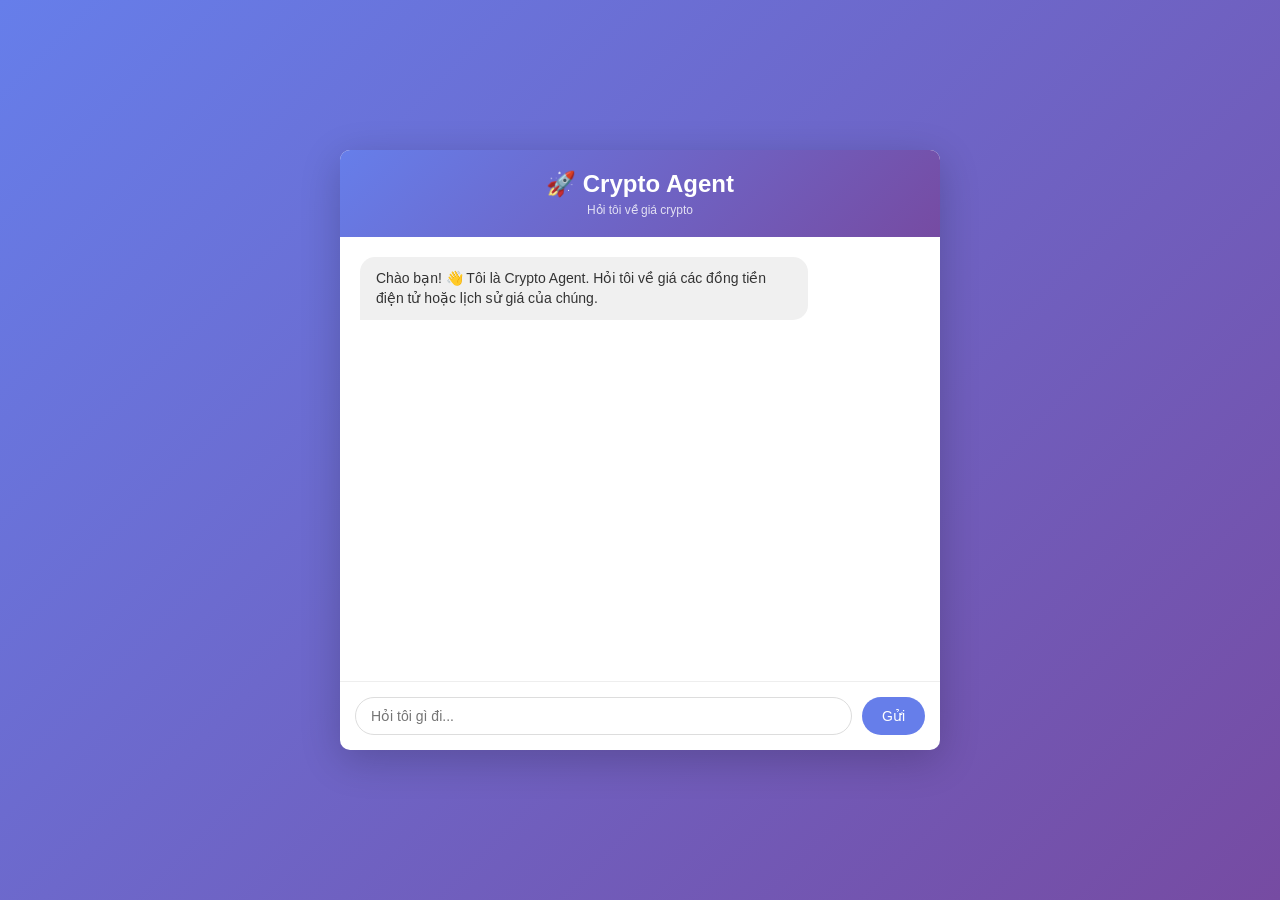
==== templates/index.html @ 6b4c2c35 "UPDATE unable to read history error" ====
<!DOCTYPE html>
<html lang="vi">
<head>
    <meta charset="UTF-8">
    <meta name="viewport" content="width=device-width, initial-scale=1.0">
    <title>Crypto Agent</title>
    <style>
        * {
            margin: 0;
            padding: 0;
            box-sizing: border-box;
        }
        
        body {
            font-family: -apple-system, BlinkMacSystemFont, 'Segoe UI', Roboto, sans-serif;
            background: linear-gradient(135deg, #667eea 0%, #764ba2 100%);
            min-height: 100vh;
            display: flex;
            justify-content: center;
            align-items: center;
            padding: 20px;
        }
        
        .container {
            background: white;
            border-radius: 10px;
            box-shadow: 0 10px 40px rgba(0,0,0,0.2);
            width: 100%;
            max-width: 600px;
            display: flex;
            flex-direction: column;
            height: 70vh;
            max-height: 600px;
        }
        
        .header {
            background: linear-gradient(135deg, #667eea 0%, #764ba2 100%);
            color: white;
            padding: 20px;
            border-radius: 10px 10px 0 0;
            text-align: center;
        }
        
        .header h1 {
            font-size: 24px;
            margin-bottom: 5px;
        }
        
        .header p {
            font-size: 12px;
            opacity: 0.8;
        }
        
        .chat-area {
            flex: 1;
            overflow-y: auto;
            padding: 20px;
            display: flex;
            flex-direction: column;
            gap: 15px;
        }
        
        .message {
            display: flex;
            gap: 10px;
            animation: slideIn 0.3s ease;
        }
        
        @keyframes slideIn {
            from {
                opacity: 0;
                transform: translateY(10px);
            }
            to {
                opacity: 1;
                transform: translateY(0);
            }
        }
        
        .message.user {
            justify-content: flex-end;
        }
        
        .message-content {
            max-width: 80%;
            padding: 12px 16px;
            border-radius: 10px;
            word-wrap: break-word;
            white-space: pre-wrap;
            font-size: 14px;
            line-height: 1.4;
        }
        
        .user .message-content {
            background: #667eea;
            color: white;
            border-radius: 15px 15px 0 15px;
        }
        
        .agent .message-content {
            background: #f0f0f0;
            color: #333;
            border-radius: 15px 15px 15px 0;
        }
        
        .agent .message-content {
            text-align: left;
        }
        
        .input-area {
            border-top: 1px solid #eee;
            padding: 15px;
            display: flex;
            gap: 10px;
        }
        
        input[type="text"] {
            flex: 1;
            border: 1px solid #ddd;
            border-radius: 20px;
            padding: 10px 15px;
            font-size: 14px;
            outline: none;
            transition: border-color 0.3s;
        }
        
        input[type="text"]:focus {
            border-color: #667eea;
        }
        
        button {
            background: #667eea;
            color: white;
            border: none;
            border-radius: 20px;
            padding: 10px 20px;
            font-size: 14px;
            cursor: pointer;
            transition: background 0.3s;
        }
        
        button:hover {
            background: #764ba2;
        }
        
        button:disabled {
            background: #ccc;
            cursor: not-allowed;
        }
        
        .loading {
            display: flex;
            gap: 5px;
            align-items: center;
            font-size: 12px;
            color: #999;
        }
        
        .loading span {
            animation: pulse 1.5s infinite;
        }
        
        .loading span:nth-child(2) {
            animation-delay: 0.2s;
        }
        
        .loading span:nth-child(3) {
            animation-delay: 0.4s;
        }
        
        @keyframes pulse {
            0%, 100% { opacity: 0.4; }
            50% { opacity: 1; }
        }
    </style>
</head>
<body>
    <div class="container">
        <div class="header">
            <h1>🚀 Crypto Agent</h1>
            <p>Hỏi tôi về giá crypto</p>
        </div>
        
        <div class="chat-area" id="chatArea">
            <div class="message agent">
                <div class="message-content">Chào bạn! 👋 Tôi là Crypto Agent. Hỏi tôi về giá các đồng tiền điện tử hoặc lịch sử giá của chúng.</div>
            </div>
        </div>
        
        <div class="input-area">
            <input type="text" id="messageInput" placeholder="Hỏi tôi gì đi..." autocomplete="off">
            <button id="sendBtn" onclick="sendMessage()">Gửi</button>
        </div>
    </div>
    
    <script>
        const chatArea = document.getElementById('chatArea');
        const messageInput = document.getElementById('messageInput');
        const sendBtn = document.getElementById('sendBtn');
        
        messageInput.addEventListener('keypress', (e) => {
            if (e.key === 'Enter') sendMessage();
        });
        
        function addMessage(text, isUser) {
            const msgEl = document.createElement('div');
            msgEl.className = `message ${isUser ? 'user' : 'agent'}`;
            msgEl.innerHTML = `<div class="message-content">${escapeHtml(text)}</div>`;
            chatArea.appendChild(msgEl);
            chatArea.scrollTop = chatArea.scrollHeight;
        }
        
        function escapeHtml(text) {
            const map = {
                '&': '&amp;',
                '<': '&lt;',
                '>': '&gt;',
                '"': '&quot;',
                "'": '&#039;'
            };
            return text.replace(/[&<>"']/g, m => map[m]);
        }
        
        async function sendMessage() {
            const message = messageInput.value.trim();
            if (!message) return;
            
            addMessage(message, true);
            messageInput.value = '';
            sendBtn.disabled = true;
            
            addMessage('⏳ Đang suy nghĩ...', false);
            
            try {
                const response = await fetch('/api/chat', {
                    method: 'POST',
                    headers: { 'Content-Type': 'application/json' },
                    body: JSON.stringify({ message })
                });
                
                chatArea.removeChild(chatArea.lastChild);
                
                if (response.ok) {
                    const data = await response.json();
                    addMessage(data.reply, false);
                } else {
                    const data = await response.json();
                    addMessage(`Lỗi: ${data.error || 'Không rõ'}`, false);
                }
            } catch (err) {
                chatArea.removeChild(chatArea.lastChild);
                addMessage(`Lỗi kết nối: ${err.message}`, false);
            } finally {
                sendBtn.disabled = false;
                messageInput.focus();
            }
        }
    </script>
</body>
</html>
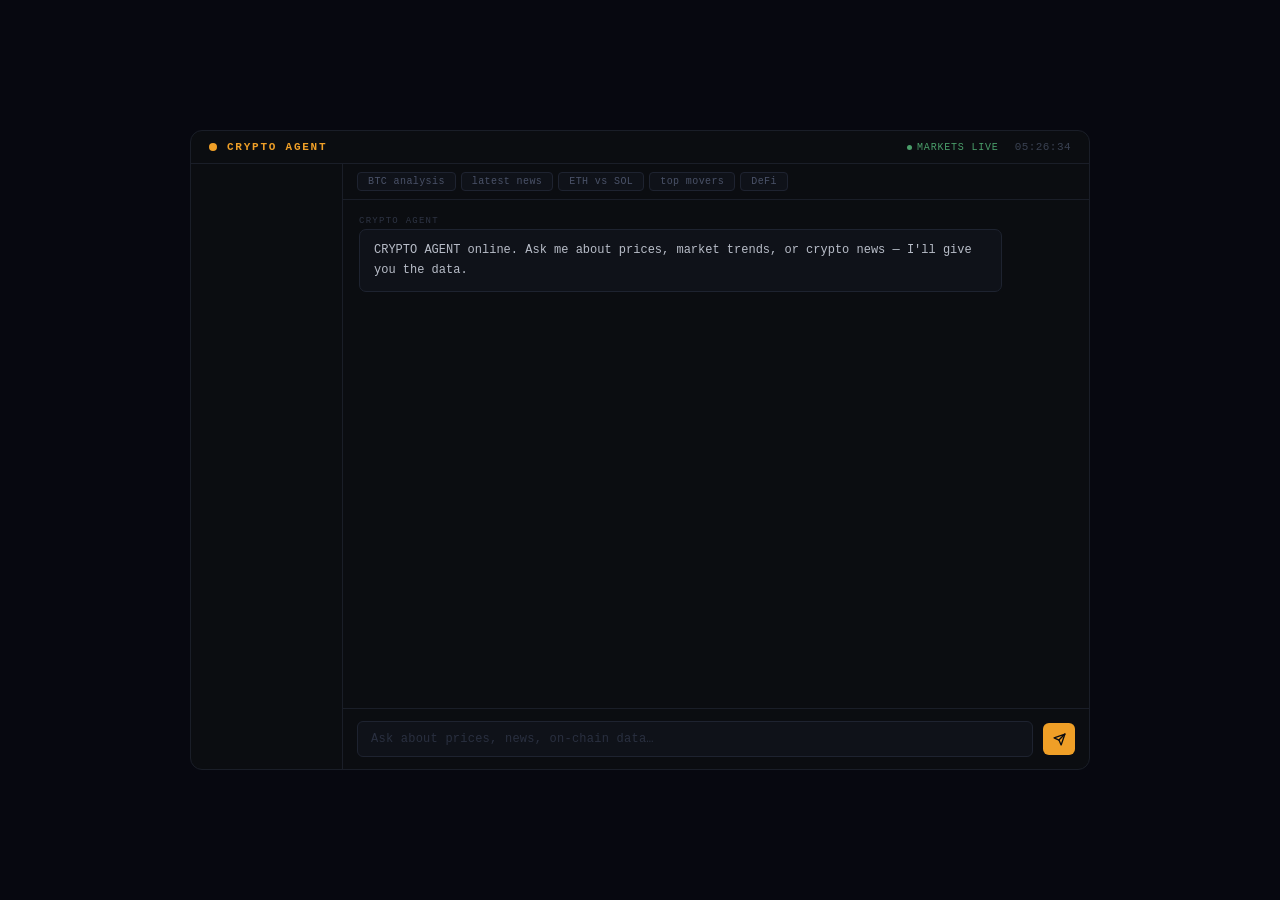
==== commit 45a34c4b: "UPDATE: Internet search and front-end created" ====
--- a/templates/index.html
+++ b/templates/index.html
@@ -1,260 +1,385 @@
 <!DOCTYPE html>
-<html lang="vi">
+<html lang="en">
 <head>
-    <meta charset="UTF-8">
-    <meta name="viewport" content="width=device-width, initial-scale=1.0">
-    <title>Crypto Agent</title>
-    <style>
-        * {
-            margin: 0;
-            padding: 0;
-            box-sizing: border-box;
-        }
-        
-        body {
-            font-family: -apple-system, BlinkMacSystemFont, 'Segoe UI', Roboto, sans-serif;
-            background: linear-gradient(135deg, #667eea 0%, #764ba2 100%);
-            min-height: 100vh;
-            display: flex;
-            justify-content: center;
-            align-items: center;
-            padding: 20px;
-        }
-        
-        .container {
-            background: white;
-            border-radius: 10px;
-            box-shadow: 0 10px 40px rgba(0,0,0,0.2);
-            width: 100%;
-            max-width: 600px;
-            display: flex;
-            flex-direction: column;
-            height: 70vh;
-            max-height: 600px;
-        }
-        
-        .header {
-            background: linear-gradient(135deg, #667eea 0%, #764ba2 100%);
-            color: white;
-            padding: 20px;
-            border-radius: 10px 10px 0 0;
-            text-align: center;
-        }
-        
-        .header h1 {
-            font-size: 24px;
-            margin-bottom: 5px;
-        }
-        
-        .header p {
-            font-size: 12px;
-            opacity: 0.8;
-        }
-        
-        .chat-area {
-            flex: 1;
-            overflow-y: auto;
-            padding: 20px;
-            display: flex;
-            flex-direction: column;
-            gap: 15px;
-        }
-        
-        .message {
-            display: flex;
-            gap: 10px;
-            animation: slideIn 0.3s ease;
-        }
-        
-        @keyframes slideIn {
-            from {
-                opacity: 0;
-                transform: translateY(10px);
-            }
-            to {
-                opacity: 1;
-                transform: translateY(0);
-            }
-        }
-        
-        .message.user {
-            justify-content: flex-end;
-        }
-        
-        .message-content {
-            max-width: 80%;
-            padding: 12px 16px;
-            border-radius: 10px;
-            word-wrap: break-word;
-            white-space: pre-wrap;
-            font-size: 14px;
-            line-height: 1.4;
-        }
-        
-        .user .message-content {
-            background: #667eea;
-            color: white;
-            border-radius: 15px 15px 0 15px;
-        }
-        
-        .agent .message-content {
-            background: #f0f0f0;
-            color: #333;
-            border-radius: 15px 15px 15px 0;
-        }
-        
-        .agent .message-content {
-            text-align: left;
-        }
-        
-        .input-area {
-            border-top: 1px solid #eee;
-            padding: 15px;
-            display: flex;
-            gap: 10px;
-        }
-        
-        input[type="text"] {
-            flex: 1;
-            border: 1px solid #ddd;
-            border-radius: 20px;
-            padding: 10px 15px;
-            font-size: 14px;
-            outline: none;
-            transition: border-color 0.3s;
-        }
-        
-        input[type="text"]:focus {
-            border-color: #667eea;
-        }
-        
-        button {
-            background: #667eea;
-            color: white;
-            border: none;
-            border-radius: 20px;
-            padding: 10px 20px;
-            font-size: 14px;
-            cursor: pointer;
-            transition: background 0.3s;
-        }
-        
-        button:hover {
-            background: #764ba2;
-        }
-        
-        button:disabled {
-            background: #ccc;
-            cursor: not-allowed;
-        }
-        
-        .loading {
-            display: flex;
-            gap: 5px;
-            align-items: center;
-            font-size: 12px;
-            color: #999;
-        }
-        
-        .loading span {
-            animation: pulse 1.5s infinite;
-        }
-        
-        .loading span:nth-child(2) {
-            animation-delay: 0.2s;
-        }
-        
-        .loading span:nth-child(3) {
-            animation-delay: 0.4s;
-        }
-        
-        @keyframes pulse {
-            0%, 100% { opacity: 0.4; }
-            50% { opacity: 1; }
-        }
-    </style>
+  <meta charset="UTF-8" />
+  <meta name="viewport" content="width=device-width, initial-scale=1.0" />
+  <title>Crypto Agent</title>
+  <style>
+    * { box-sizing: border-box; margin: 0; padding: 0; }
+
+    body {
+      background: #070810;
+      display: flex;
+      align-items: center;
+      justify-content: center;
+      min-height: 100vh;
+      font-family: 'Courier New', Courier, monospace;
+    }
+
+    .root {
+      background: #0b0d11;
+      border-radius: 12px;
+      overflow: hidden;
+      display: flex;
+      flex-direction: column;
+      width: 900px;
+      height: 640px;
+      border: 1px solid #1a1e28;
+    }
+
+    /* ── Header ── */
+    .hdr {
+      display: flex;
+      align-items: center;
+      justify-content: space-between;
+      padding: 10px 18px;
+      border-bottom: 1px solid #1a1e28;
+      flex-shrink: 0;
+    }
+    .hdr-left { display: flex; align-items: center; gap: 10px; }
+    .amber-dot { width: 8px; height: 8px; border-radius: 50%; background: #EF9F27; flex-shrink: 0; }
+    .brand { font-size: 11px; letter-spacing: .16em; color: #EF9F27; font-weight: 600; }
+    .hdr-right { display: flex; align-items: center; gap: 16px; }
+    .live-badge {
+      font-size: 10px; color: #4a9e6a; letter-spacing: .08em;
+      display: flex; align-items: center; gap: 5px;
+    }
+    .live-badge::before {
+      content: ''; width: 5px; height: 5px;
+      border-radius: 50%; background: #4a9e6a; display: block;
+      animation: pulse 2s infinite;
+    }
+    @keyframes pulse { 0%,100%{opacity:1} 50%{opacity:.4} }
+    .clock { font-size: 11px; color: #3a4252; letter-spacing: .04em; }
+
+    /* ── Body ── */
+    .body { display: flex; flex: 1; overflow: hidden; }
+
+    /* ── Sidebar ── */
+    .sidebar {
+      width: 152px;
+      flex-shrink: 0;
+      border-right: 1px solid #1a1e28;
+      overflow-y: auto;
+      padding: 4px 0;
+    }
+    .sidebar::-webkit-scrollbar { width: 3px; }
+    .sidebar::-webkit-scrollbar-thumb { background: #1a1e28; }
+
+    .tkr {
+      padding: 10px 14px;
+      border-left: 2px solid transparent;
+      cursor: default;
+      transition: background .12s;
+    }
+    .tkr:hover { background: #0f1219; }
+    .tkr-sym { font-size: 10px; letter-spacing: .1em; color: #4a5268; font-weight: 600; }
+    .tkr-price { font-size: 13px; font-weight: 600; margin-top: 3px; letter-spacing: .01em; }
+    .tkr-chg { font-size: 10px; margin-top: 2px; }
+    .up { color: #4a9e6a; }
+    .dn { color: #a04050; }
+
+    /* ── Chat column ── */
+    .chat-col { flex: 1; display: flex; flex-direction: column; overflow: hidden; min-width: 0; }
+
+    /* Quick commands */
+    .qbar {
+      display: flex; gap: 5px; padding: 8px 14px;
+      border-bottom: 1px solid #1a1e28;
+      flex-wrap: wrap; flex-shrink: 0;
+    }
+    .qbtn {
+      font-size: 10px; padding: 3px 10px; border-radius: 4px;
+      background: #0f1219; border: 1px solid #1e2330;
+      color: #4a5268; cursor: pointer; font-family: inherit;
+      letter-spacing: .04em; transition: all .15s; white-space: nowrap;
+    }
+    .qbtn:hover { border-color: rgba(239,159,39,.4); color: #EF9F27; }
+
+    /* Messages */
+    .msgs {
+      flex: 1; overflow-y: auto; padding: 16px;
+      display: flex; flex-direction: column; gap: 12px;
+    }
+    .msgs::-webkit-scrollbar { width: 3px; }
+    .msgs::-webkit-scrollbar-thumb { background: #1a1e28; border-radius: 2px; }
+
+    .msg { max-width: 90%; display: flex; flex-direction: column; }
+    .msg-u { align-self: flex-end; }
+    .msg-a { align-self: flex-start; }
+
+    .lbl { font-size: 9px; letter-spacing: .14em; color: #2e3444; margin-bottom: 3px; }
+    .lbl-r { text-align: right; }
+
+    .bbl { padding: 10px 14px; border-radius: 7px; font-size: 12px; line-height: 1.7; }
+    .bbl-u { background: #EF9F27; color: #0b0d11; font-weight: 600; }
+    .bbl-a { background: #0f1219; color: #b8bdc8; border: 1px solid #1e2330; }
+
+    /* Loading dots */
+    .dots span { animation: blink 1s infinite; }
+    .dots span:nth-child(2) { animation-delay: .25s; }
+    .dots span:nth-child(3) { animation-delay: .5s; }
+    @keyframes blink { 0%,100%{opacity:.15} 50%{opacity:1} }
+
+    /* Input row */
+    .input-row {
+      display: flex; align-items: center; gap: 10px;
+      padding: 12px 14px; border-top: 1px solid #1a1e28; flex-shrink: 0;
+    }
+    .inp-wrap {
+      flex: 1; display: flex; align-items: center;
+      background: #0f1219; border: 1px solid #1e2330;
+      border-radius: 6px; padding: 0 13px; transition: border-color .15s;
+    }
+    .inp-wrap:focus-within { border-color: rgba(239,159,39,.35); }
+    .inp {
+      flex: 1; background: none; border: none; outline: none;
+      color: #c8cdd8; font-family: inherit; font-size: 12px;
+      padding: 10px 0; letter-spacing: .02em;
+    }
+    .inp::placeholder { color: #2a3040; }
+
+    .sbtn {
+      width: 32px; height: 32px; border-radius: 6px;
+      background: #EF9F27; border: none; cursor: pointer;
+      display: flex; align-items: center; justify-content: center;
+      flex-shrink: 0; transition: background .15s;
+    }
+    .sbtn:hover { background: #BA7517; }
+    .sbtn:disabled { opacity: .35; cursor: not-allowed; }
+  </style>
 </head>
 <body>
-    <div class="container">
-        <div class="header">
-            <h1>🚀 Crypto Agent</h1>
-            <p>Hỏi tôi về giá crypto</p>
+
+<div class="root">
+  <!-- Header -->
+  <div class="hdr">
+    <div class="hdr-left">
+      <div class="amber-dot"></div>
+      <span class="brand">CRYPTO AGENT</span>
+    </div>
+    <div class="hdr-right">
+      <span class="live-badge">MARKETS LIVE</span>
+      <span class="clock" id="clk">--:--:--</span>
+    </div>
+  </div>
+
+  <div class="body">
+    <!-- Price sidebar -->
+    <div class="sidebar" id="sb"></div>
+
+    <!-- Chat area -->
+    <div class="chat-col">
+      <!-- Quick commands -->
+      <div class="qbar">
+        <button class="qbtn" onclick="qs('BTC price and trend analysis')">BTC analysis</button>
+        <button class="qbtn" onclick="qs('Latest crypto news today')">latest news</button>
+        <button class="qbtn" onclick="qs('ETH vs SOL — which is stronger right now?')">ETH vs SOL</button>
+        <button class="qbtn" onclick="qs('Top gainers and losers today')">top movers</button>
+        <button class="qbtn" onclick="qs('DeFi sector overview')">DeFi</button>
+      </div>
+
+      <!-- Messages -->
+      <div class="msgs" id="msgs">
+        <div class="msg msg-a">
+          <div class="lbl">CRYPTO AGENT</div>
+          <div class="bbl bbl-a">
+            CRYPTO AGENT online. Ask me about prices, market trends, or crypto news — I'll give you the data.
+          </div>
         </div>
-        
-        <div class="chat-area" id="chatArea">
-            <div class="message agent">
-                <div class="message-content">Chào bạn! 👋 Tôi là Crypto Agent. Hỏi tôi về giá các đồng tiền điện tử hoặc lịch sử giá của chúng.</div>
-            </div>
+      </div>
+
+      <!-- Input -->
+      <div class="input-row">
+        <div class="inp-wrap">
+          <input class="inp" id="inp" type="text"
+            placeholder="Ask about prices, news, on-chain data…" autocomplete="off" />
         </div>
-        
-        <div class="input-area">
-            <input type="text" id="messageInput" placeholder="Hỏi tôi gì đi..." autocomplete="off">
-            <button id="sendBtn" onclick="sendMessage()">Gửi</button>
-        </div>
+        <button class="sbtn" id="sbtn" onclick="send()">
+          <svg width="13" height="13" viewBox="0 0 24 24" fill="none"
+            stroke="#0b0d11" stroke-width="2.5" stroke-linecap="round" stroke-linejoin="round">
+            <line x1="22" y1="2" x2="11" y2="13"/>
+            <polygon points="22 2 15 22 11 13 2 9 22 2"/>
+          </svg>
+        </button>
+      </div>
     </div>
-    
-    <script>
-        const chatArea = document.getElementById('chatArea');
-        const messageInput = document.getElementById('messageInput');
-        const sendBtn = document.getElementById('sendBtn');
-        
-        messageInput.addEventListener('keypress', (e) => {
-            if (e.key === 'Enter') sendMessage();
-        });
-        
-        function addMessage(text, isUser) {
-            const msgEl = document.createElement('div');
-            msgEl.className = `message ${isUser ? 'user' : 'agent'}`;
-            msgEl.innerHTML = `<div class="message-content">${escapeHtml(text)}</div>`;
-            chatArea.appendChild(msgEl);
-            chatArea.scrollTop = chatArea.scrollHeight;
-        }
-        
-        function escapeHtml(text) {
-            const map = {
-                '&': '&amp;',
-                '<': '&lt;',
-                '>': '&gt;',
-                '"': '&quot;',
-                "'": '&#039;'
-            };
-            return text.replace(/[&<>"']/g, m => map[m]);
-        }
-        
-        async function sendMessage() {
-            const message = messageInput.value.trim();
-            if (!message) return;
-            
-            addMessage(message, true);
-            messageInput.value = '';
-            sendBtn.disabled = true;
-            
-            addMessage('⏳ Đang suy nghĩ...', false);
-            
-            try {
-                const response = await fetch('/api/chat', {
-                    method: 'POST',
-                    headers: { 'Content-Type': 'application/json' },
-                    body: JSON.stringify({ message })
-                });
-                
-                chatArea.removeChild(chatArea.lastChild);
-                
-                if (response.ok) {
-                    const data = await response.json();
-                    addMessage(data.reply, false);
-                } else {
-                    const data = await response.json();
-                    addMessage(`Lỗi: ${data.error || 'Không rõ'}`, false);
-                }
-            } catch (err) {
-                chatArea.removeChild(chatArea.lastChild);
-                addMessage(`Lỗi kết nối: ${err.message}`, false);
-            } finally {
-                sendBtn.disabled = false;
-                messageInput.focus();
-            }
-        }
-    </script>
+  </div>
+</div>
+
+<script>
+// ─────────────────────────────────────────────
+//  CONFIG — local agent integration
+// ─────────────────────────────────────────────
+const API_CHAT  = '/api/chat';
+const API_PRICE = '/api/price-data';
+
+let P = {};
+let hist = [];
+let busy = false;
+
+async function loadPriceData() {
+  try {
+    const res = await fetch(API_PRICE);
+    const data = await res.json();
+    if (data.prices) {
+      P = data.prices.reduce((acc, item) => {
+        acc[item.symbol] = {
+          p: item.price,
+          c: 0,
+          d: 0,
+          time: item.time,
+        };
+        return acc;
+      }, {});
+      renderSB();
+    }
+  } catch (e) {
+    console.error('Failed to load price data', e);
+  }
+}
+
+const WS_ASSETS = {
+  bitcoin: 'BTC',
+  ethereum: 'ETH',
+  solana: 'SOL',
+};
+
+function connectPriceSocket() {
+  const ws = new WebSocket('wss://ws.coincap.io/prices?assets=bitcoin,ethereum,solana');
+
+  ws.onopen = () => console.log('CoinCap WS connected');
+
+  ws.onmessage = (e) => {
+    const data = JSON.parse(e.data);
+    let updated = false;
+
+    for (const [coin, value] of Object.entries(data)) {
+      const symbol = WS_ASSETS[coin];
+      if (!symbol || !P[symbol]) continue;
+
+      const next = parseFloat(value);
+      if (Number.isNaN(next)) continue;
+
+      const prev = P[symbol].p || next;
+      P[symbol].c = prev === 0 ? 0 : ((next - prev) / prev) * 100;
+      P[symbol].d = P[symbol].c >= 0 ? 1 : -1;
+      P[symbol].p = next;
+      updated = true;
+    }
+
+    if (updated) renderSB();
+  };
+
+  ws.onerror = (err) => console.error('CoinCap WS error', err);
+  ws.onclose = () => {
+    console.warn('CoinCap WS closed, reconnecting in 5s');
+    setTimeout(connectPriceSocket, 5000);
+  };
+}
+
+
+// ── Price sidebar ────────────────────────────
+function fmtP(p) {
+  if (p >= 1000) return '$' + p.toLocaleString('en-US', { minimumFractionDigits: 2, maximumFractionDigits: 2 });
+  if (p >= 1)    return '$' + p.toFixed(2);
+  return '$' + p.toFixed(4);
+}
+
+function renderSB() {
+  document.getElementById('sb').innerHTML = Object.entries(P).map(([s, d]) => `
+    <div class="tkr">
+      <div class="tkr-sym">${s}/USD</div>
+      <div class="tkr-price ${d.d > 0 ? 'up' : 'dn'}">${fmtP(d.p)}</div>
+      <div class="tkr-chg  ${d.d > 0 ? 'up' : 'dn'}">${d.d > 0 ? '▲' : '▼'} ${Math.abs(d.c).toFixed(2)}%</div>
+    </div>`).join('');
+}
+
+// ── Chat ─────────────────────────────────────
+function escape(t) {
+  return t.replace(/&/g,'&amp;').replace(/</g,'&lt;').replace(/>/g,'&gt;');
+}
+function fmt(t) {
+  return escape(t)
+    .replace(/\*\*(.*?)\*\*/g, '<strong>$1</strong>')
+    .replace(/\*(.*?)\*/g,   '<em>$1</em>')
+    .replace(/\n/g, '<br>');
+}
+
+function addMsg(role, html) {
+  const isUser = role === 'user';
+  const el = document.createElement('div');
+  el.className = 'msg ' + (isUser ? 'msg-u' : 'msg-a');
+  el.innerHTML = `
+    <div class="lbl ${isUser ? 'lbl-r' : ''}">${isUser ? 'YOU' : 'CRYPTO AGENT'}</div>
+    <div class="bbl ${isUser ? 'bbl-u' : 'bbl-a'}">${html}</div>`;
+  const c = document.getElementById('msgs');
+  c.appendChild(el);
+  c.scrollTop = c.scrollHeight;
+  return el;
+}
+
+async function send() {
+  if (busy) return;
+  const el  = document.getElementById('inp');
+  const txt = el.value.trim();
+  if (!txt) return;
+  el.value = '';
+
+  hist.push({ role: 'user', content: txt });
+  addMsg('user', escape(txt));
+
+  busy = true;
+  document.getElementById('sbtn').disabled = true;
+
+  const loader = addMsg('assistant',
+    '<span class="dots"><span>▪</span><span>▪</span><span>▪</span></span>');
+
+  try {
+    const res = await fetch(API_CHAT, {
+      method: 'POST',
+      headers: { 'Content-Type': 'application/json' },
+      body: JSON.stringify({ message: txt }),
+    });
+
+    const data = await res.json();
+    if (!res.ok) throw new Error(data.error || 'Chat request failed');
+
+    const reply = data.reply || 'Không có phản hồi.';
+    hist.push({ role: 'assistant', content: reply });
+    loader.querySelector('.bbl').innerHTML = fmt(reply);
+
+  } catch (e) {
+    loader.querySelector('.bbl').textContent = 'Connection error. Please try again.';
+    console.error(e);
+  }
+
+  busy = false;
+  document.getElementById('sbtn').disabled = false;
+  document.getElementById('inp').focus();
+  document.getElementById('msgs').scrollTop = 9999;
+}
+
+function qs(t) { document.getElementById('inp').value = t; send(); }
+
+document.getElementById('inp').addEventListener('keydown', e => {
+  if (e.key === 'Enter' && !e.shiftKey) { e.preventDefault(); send(); }
+});
+
+// ── Clock ────────────────────────────────────
+function tick() {
+  document.getElementById('clk').textContent = new Date().toTimeString().slice(0, 8);
+}
+
+// ── Init ─────────────────────────────────────
+async function init() {
+  await loadPriceData();
+  connectPriceSocket();
+  tick();
+  setInterval(tick, 1000);
+}
+
+init();
+</script>
 </body>
-</html>
+</html>
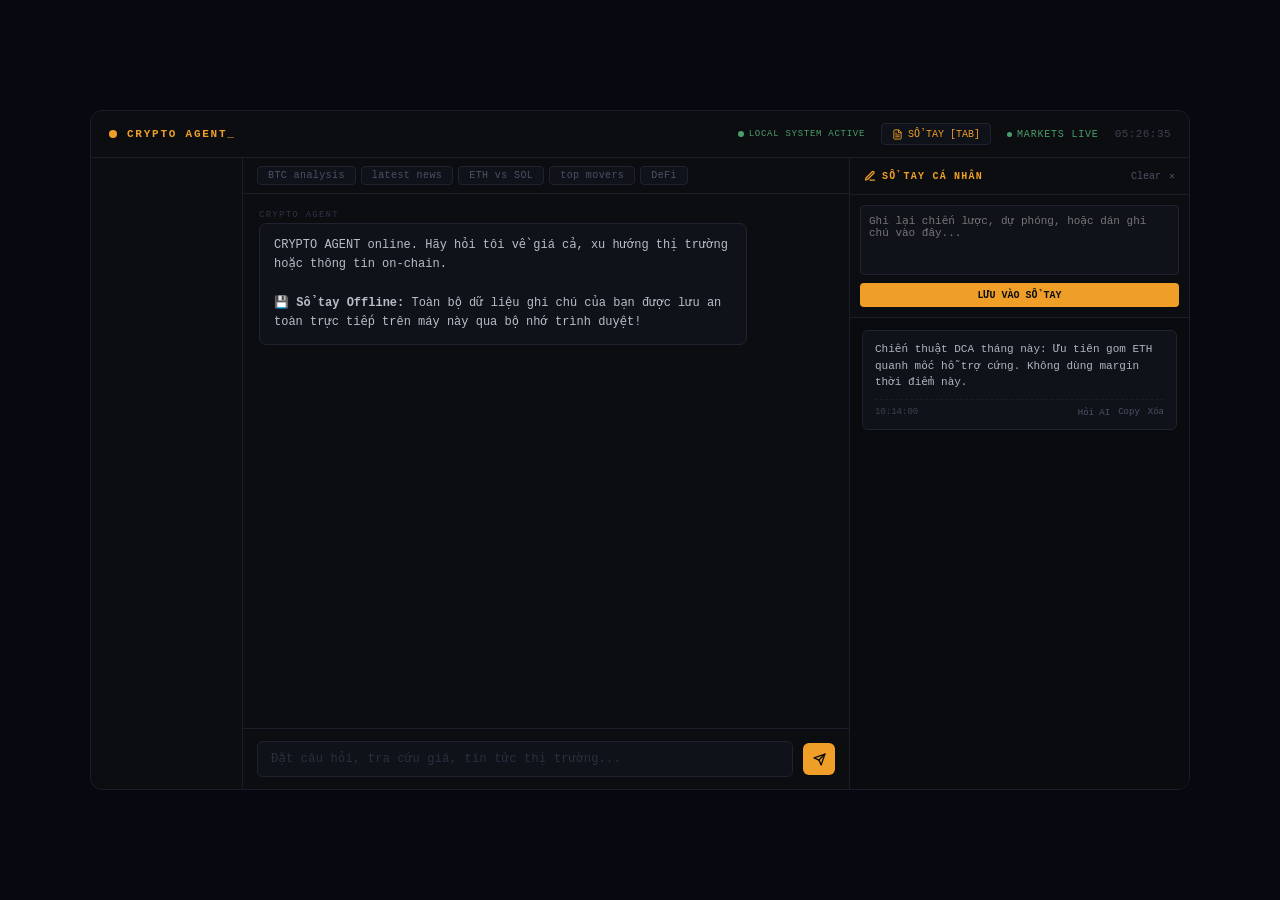
==== commit f71e74a4: "UPDATE: new fronted- fetching coinGecko price update" ====
--- a/templates/index.html
+++ b/templates/index.html
@@ -3,7 +3,7 @@
 <head>
   <meta charset="UTF-8" />
   <meta name="viewport" content="width=device-width, initial-scale=1.0" />
-  <title>Crypto Agent</title>
+  <title>Crypto Agent Terminal & Notebook</title>
   <style>
     * { box-sizing: border-box; margin: 0; padding: 0; }
 
@@ -14,6 +14,7 @@
       justify-content: center;
       min-height: 100vh;
       font-family: 'Courier New', Courier, monospace;
+      color: #c8cdd8;
     }
 
     .root {
@@ -22,9 +23,10 @@
       overflow: hidden;
       display: flex;
       flex-direction: column;
-      width: 900px;
-      height: 640px;
+      width: 1100px; /* Width containing all 3 columns */
+      height: 680px;
       border: 1px solid #1a1e28;
+      transition: width 0.3s ease;
     }
 
     /* ── Header ── */
@@ -32,7 +34,7 @@
       display: flex;
       align-items: center;
       justify-content: space-between;
-      padding: 10px 18px;
+      padding: 12px 18px;
       border-bottom: 1px solid #1a1e28;
       flex-shrink: 0;
     }
@@ -40,6 +42,41 @@
     .amber-dot { width: 8px; height: 8px; border-radius: 50%; background: #EF9F27; flex-shrink: 0; }
     .brand { font-size: 11px; letter-spacing: .16em; color: #EF9F27; font-weight: 600; }
     .hdr-right { display: flex; align-items: center; gap: 16px; }
+    
+    /* Notebook toggle button */
+    .toggle-nb-btn {
+      background: #0f1219;
+      border: 1px solid #1e2330;
+      color: #EF9F27;
+      font-size: 10px;
+      padding: 4px 10px;
+      border-radius: 4px;
+      cursor: pointer;
+      font-family: inherit;
+      display: flex;
+      align-items: center;
+      gap: 5px;
+      transition: all 0.2s ease;
+    }
+    .toggle-nb-btn:hover {
+      background: #ef9f27;
+      color: #0b0d11;
+    }
+
+    /* Local status indicator */
+    .db-status {
+      font-size: 9px;
+      letter-spacing: .08em;
+      display: flex;
+      align-items: center;
+      gap: 5px;
+      color: #4a9e6a;
+    }
+    .db-status::before {
+      content: ''; width: 6px; height: 6px;
+      border-radius: 50%; background: currentColor; display: block;
+    }
+
     .live-badge {
       font-size: 10px; color: #4a9e6a; letter-spacing: .08em;
       display: flex; align-items: center; gap: 5px;
@@ -55,7 +92,7 @@
     /* ── Body ── */
     .body { display: flex; flex: 1; overflow: hidden; }
 
-    /* ── Sidebar ── */
+    /* ── Sidebar (Left) ── */
     .sidebar {
       width: 152px;
       flex-shrink: 0;
@@ -69,18 +106,27 @@
     .tkr {
       padding: 10px 14px;
       border-left: 2px solid transparent;
-      cursor: default;
-      transition: background .12s;
-    }
-    .tkr:hover { background: #0f1219; }
+      cursor: pointer;
+      transition: background .12s, border-color .12s;
+    }
+    .tkr:hover { 
+      background: #0f1219; 
+      border-left-color: #EF9F27;
+    }
     .tkr-sym { font-size: 10px; letter-spacing: .1em; color: #4a5268; font-weight: 600; }
     .tkr-price { font-size: 13px; font-weight: 600; margin-top: 3px; letter-spacing: .01em; }
     .tkr-chg { font-size: 10px; margin-top: 2px; }
     .up { color: #4a9e6a; }
     .dn { color: #a04050; }
 
-    /* ── Chat column ── */
-    .chat-col { flex: 1; display: flex; flex-direction: column; overflow: hidden; min-width: 0; }
+    /* ── Chat Column (Center) ── */
+    .chat-col { 
+      flex: 1; 
+      display: flex; 
+      flex-direction: column; 
+      overflow: hidden; 
+      min-width: 0; 
+    }
 
     /* Quick commands */
     .qbar {
@@ -99,21 +145,63 @@
     /* Messages */
     .msgs {
       flex: 1; overflow-y: auto; padding: 16px;
-      display: flex; flex-direction: column; gap: 12px;
-    }
-    .msgs::-webkit-scrollbar { width: 3px; }
+      display: flex; flex-direction: column; gap: 14px;
+    }
+    .msgs::-webkit-scrollbar { width: 4px; }
+    .msgs::-webkit-scrollbar-track { background: #0b0d11; }
     .msgs::-webkit-scrollbar-thumb { background: #1a1e28; border-radius: 2px; }
 
-    .msg { max-width: 90%; display: flex; flex-direction: column; }
+    .msg { max-width: 90%; display: flex; flex-direction: column; position: relative; }
     .msg-u { align-self: flex-end; }
-    .msg-a { align-self: flex-start; }
+    .msg-a { align-self: flex-start; width: 85%; }
 
     .lbl { font-size: 9px; letter-spacing: .14em; color: #2e3444; margin-bottom: 3px; }
     .lbl-r { text-align: right; }
 
-    .bbl { padding: 10px 14px; border-radius: 7px; font-size: 12px; line-height: 1.7; }
+    .bbl { padding: 12px 14px; border-radius: 7px; font-size: 12px; line-height: 1.6; }
     .bbl-u { background: #EF9F27; color: #0b0d11; font-weight: 600; }
-    .bbl-a { background: #0f1219; color: #b8bdc8; border: 1px solid #1e2330; }
+    .bbl-a { background: #0f1219; color: #b8bdc8; border: 1px solid #1e2330; position: relative; }
+
+    /* Actions under messages */
+    .msg-actions {
+      display: flex;
+      gap: 10px;
+      margin-top: 4px;
+      padding-left: 2px;
+    }
+    .act-btn {
+      background: none;
+      border: none;
+      color: #4a5268;
+      font-size: 9px;
+      font-family: inherit;
+      cursor: pointer;
+      display: flex;
+      align-items: center;
+      gap: 3px;
+    }
+    .act-btn:hover {
+      color: #EF9F27;
+    }
+
+    /* Text formatting inside chat bubbles */
+    pre {
+      background: #05060a;
+      padding: 10px;
+      border-radius: 4px;
+      border: 1px solid #1a1e28;
+      margin: 8px 0;
+      overflow-x: auto;
+      font-size: 11px;
+      color: #ef9f27;
+    }
+    code {
+      background: #1e2330;
+      padding: 1px 4px;
+      border-radius: 3px;
+      color: #EF9F27;
+      font-size: 11px;
+    }
 
     /* Loading dots */
     .dots span { animation: blink 1s infinite; }
@@ -147,28 +235,223 @@
     }
     .sbtn:hover { background: #BA7517; }
     .sbtn:disabled { opacity: .35; cursor: not-allowed; }
+
+    /* ── Notebook Column (Right - Notebook Drawer) ── */
+    .notebook-col {
+      width: 340px;
+      border-left: 1px solid #1a1e28;
+      background: #090b0e;
+      display: flex;
+      flex-direction: column;
+      overflow: hidden;
+      transition: width 0.3s ease, border-color 0.3s ease;
+      flex-shrink: 0;
+    }
+    .notebook-col.collapsed {
+      width: 0;
+      border-left-color: transparent;
+    }
+
+    .nb-header {
+      padding: 12px 14px;
+      border-bottom: 1px solid #1a1e28;
+      display: flex;
+      justify-content: space-between;
+      align-items: center;
+      background: #0b0d11;
+    }
+    .nb-title {
+      font-size: 10px;
+      letter-spacing: .12em;
+      color: #ef9f27;
+      font-weight: 600;
+      display: flex;
+      align-items: center;
+      gap: 6px;
+    }
+    .nb-actions {
+      display: flex;
+      gap: 8px;
+    }
+    .nb-header-btn {
+      background: none;
+      border: none;
+      color: #4a5268;
+      cursor: pointer;
+      font-size: 10px;
+      font-family: inherit;
+    }
+    .nb-header-btn:hover {
+      color: #ef9f27;
+    }
+
+    /* Note Input Area */
+    .nb-editor {
+      padding: 10px;
+      border-bottom: 1px solid #1a1e28;
+      background: #0b0d11;
+      display: flex;
+      flex-direction: column;
+      gap: 8px;
+    }
+    .nb-textarea {
+      width: 100%;
+      height: 70px;
+      background: #0f1219;
+      border: 1px solid #1e2330;
+      border-radius: 4px;
+      padding: 8px;
+      color: #c8cdd8;
+      font-family: inherit;
+      font-size: 11px;
+      resize: none;
+      outline: none;
+    }
+    .nb-textarea:focus {
+      border-color: rgba(239, 159, 27, 0.4);
+    }
+    .nb-save-btn {
+      background: #ef9f27;
+      color: #0b0d11;
+      border: none;
+      padding: 6px;
+      border-radius: 4px;
+      font-family: inherit;
+      font-size: 10px;
+      font-weight: 600;
+      cursor: pointer;
+      text-align: center;
+    }
+    .nb-save-btn:hover {
+      background: #ba7517;
+    }
+
+    /* Note List */
+    .nb-list {
+      flex: 1;
+      overflow-y: auto;
+      padding: 12px;
+      display: flex;
+      flex-direction: column;
+      gap: 10px;
+    }
+    .nb-list::-webkit-scrollbar { width: 3px; }
+    .nb-list::-webkit-scrollbar-thumb { background: #1a1e28; }
+
+    .nb-item {
+      background: #0f1219;
+      border: 1px solid #1e2330;
+      border-radius: 6px;
+      padding: 10px 12px;
+      font-size: 11px;
+      line-height: 1.5;
+      display: flex;
+      flex-direction: column;
+      gap: 6px;
+      position: relative;
+      animation: fadeIn 0.25s ease-out;
+    }
+    @keyframes fadeIn { from { opacity: 0; transform: translateY(5px); } to { opacity: 1; transform: translateY(0); } }
+
+    .nb-item-content {
+      white-space: pre-wrap;
+      color: #aeb4c2;
+    }
+    .nb-item-meta {
+      display: flex;
+      justify-content: space-between;
+      align-items: center;
+      font-size: 9px;
+      color: #3a4252;
+      border-top: 1px dashed #1a1e28;
+      padding-top: 6px;
+      margin-top: 2px;
+    }
+    .nb-item-tools {
+      display: flex;
+      gap: 8px;
+    }
+    .nb-item-action {
+      background: none;
+      border: none;
+      color: #4a5268;
+      cursor: pointer;
+      font-family: inherit;
+      font-size: 9px;
+    }
+    .nb-item-action:hover {
+      color: #ef9f27;
+    }
+    .nb-item-action.del:hover {
+      color: #a04050;
+    }
+    
+    .nb-empty {
+      color: #3a4252;
+      font-size: 11px;
+      text-align: center;
+      margin-top: 40px;
+      letter-spacing: 0.05em;
+    }
+
+    /* Toast notification */
+    .toast {
+      position: absolute;
+      top: 20px;
+      left: 50%;
+      transform: translateX(-50%);
+      background: #10141d;
+      border: 1px solid #ef9f27;
+      color: #ef9f27;
+      font-size: 11px;
+      padding: 8px 16px;
+      border-radius: 4px;
+      z-index: 999;
+      pointer-events: none;
+      box-shadow: 0 4px 12px rgba(0,0,0,0.5);
+      animation: slideDownUp 2.5s forwards;
+    }
+    @keyframes slideDownUp {
+      0% { top: -40px; opacity: 0; }
+      15% { top: 20px; opacity: 1; }
+      85% { top: 20px; opacity: 1; }
+      100% { top: -40px; opacity: 0; }
+    }
   </style>
 </head>
 <body>
 
-<div class="root">
+<div class="root" id="root">
   <!-- Header -->
   <div class="hdr">
     <div class="hdr-left">
       <div class="amber-dot"></div>
-      <span class="brand">CRYPTO AGENT</span>
+      <span class="brand">CRYPTO AGENT_</span>
     </div>
     <div class="hdr-right">
+      <!-- Status Indicator -->
+      <span class="db-status">LOCAL SYSTEM ACTIVE</span>
+      
+      <button class="toggle-nb-btn" onclick="toggleNotebook()">
+        <svg width="11" height="11" viewBox="0 0 24 24" fill="none" stroke="currentColor" stroke-width="2" stroke-linecap="round" stroke-linejoin="round">
+          <path d="M14 2H6a2 2 0 0 0-2 2v16a2 2 0 0 0 2 2h12a2 2 0 0 0 2-2V8z"></path>
+          <polyline points="14 2 14 8 20 8"></polyline>
+          <line x1="16" y1="13" x2="8" y2="13"></line>
+          <line x1="16" y1="17" x2="8" y2="17"></line>
+          <polyline points="10 9 9 9 8 9"></polyline>
+        </svg>
+        SỔ TAY [TAB]
+      </button>
       <span class="live-badge">MARKETS LIVE</span>
       <span class="clock" id="clk">--:--:--</span>
     </div>
   </div>
 
   <div class="body">
-    <!-- Price sidebar -->
+    <!-- Price sidebar (Left) -->
     <div class="sidebar" id="sb"></div>
 
-    <!-- Chat area -->
+    <!-- Chat area (Center) -->
     <div class="chat-col">
       <!-- Quick commands -->
       <div class="qbar">
@@ -184,7 +467,9 @@
         <div class="msg msg-a">
           <div class="lbl">CRYPTO AGENT</div>
           <div class="bbl bbl-a">
-            CRYPTO AGENT online. Ask me about prices, market trends, or crypto news — I'll give you the data.
+            CRYPTO AGENT online. Hãy hỏi tôi về giá cả, xu hướng thị trường hoặc thông tin on-chain.
+            <br><br>
+            💾 <strong>Sổ tay Offline:</strong> Toàn bộ dữ liệu ghi chú của bạn được lưu an toàn trực tiếp trên máy này qua bộ nhớ trình duyệt!
           </div>
         </div>
       </div>
@@ -193,7 +478,7 @@
       <div class="input-row">
         <div class="inp-wrap">
           <input class="inp" id="inp" type="text"
-            placeholder="Ask about prices, news, on-chain data…" autocomplete="off" />
+            placeholder="Đặt câu hỏi, tra cứu giá, tin tức thị trường..." autocomplete="off" />
         </div>
         <button class="sbtn" id="sbtn" onclick="send()">
           <svg width="13" height="13" viewBox="0 0 24 24" fill="none"
@@ -204,82 +489,88 @@
         </button>
       </div>
     </div>
+
+    <!-- Notebook Column (Right - AI Notebook) -->
+    <div class="notebook-col" id="nbCol">
+      <div class="nb-header">
+        <span class="nb-title">
+          <svg width="12" height="12" viewBox="0 0 24 24" fill="none" stroke="currentColor" stroke-width="2.5" stroke-linecap="round" stroke-linejoin="round">
+            <path d="M12 20h9"></path>
+            <path d="M16.5 3.5a2.121 2.121 0 0 1 3 3L7 19l-4 1 1-4L16.5 3.5z"></path>
+          </svg>
+          SỔ TAY CÁ NHÂN
+        </span>
+        <div class="nb-actions">
+          <button class="nb-header-btn" onclick="clearAllNotes()" title="Xóa toàn bộ">Clear</button>
+          <button class="nb-header-btn" onclick="toggleNotebook()" title="Thu nhỏ">✕</button>
+        </div>
+      </div>
+
+      <!-- Manual Note Input Box -->
+      <div class="nb-editor">
+        <textarea class="nb-textarea" id="nbText" placeholder="Ghi lại chiến lược, dự phóng, hoặc dán ghi chú vào đây..."></textarea>
+        <button class="nb-save-btn" id="saveBtn" onclick="saveManualNote()">LƯU VÀO SỔ TAY</button>
+      </div>
+
+      <!-- Saved Notes List -->
+      <div class="nb-list" id="nbList">
+        <div class="nb-empty">ĐANG TẢI DỮ LIỆU...</div>
+      </div>
+    </div>
   </div>
 </div>
 
+<!-- Toast notifications -->
+<div id="toastContainer"></div>
+
 <script>
 // ─────────────────────────────────────────────
-//  CONFIG — local agent integration
+//  CONFIG & LOCAL NOTEBOOK STATE
 // ─────────────────────────────────────────────
-const API_CHAT  = '/api/chat';
-const API_PRICE = '/api/price-data';
+const API_CHAT = '/api/chat';
+
+const COINGECKO_MAP = {
+  bitcoin:       'BTC',
+  ethereum:      'ETH',
+  solana:        'SOL',
+  binancecoin:   'BNB',
+  ripple:        'XRP',
+  cardano:       'ADA',
+  'avalanche-2': 'AVAX',
+};
 
 let P = {};
 let hist = [];
 let busy = false;
-
-async function loadPriceData() {
+let notes = []; // Persisted locally
+
+// ── CoinGecko — fetch prices + 24h % change ──
+async function fetchPrices() {
   try {
-    const res = await fetch(API_PRICE);
+    const res = await fetch(
+      'https://api.coingecko.com/api/v3/simple/price' +
+      '?ids=bitcoin,ethereum,solana,binancecoin,ripple,cardano,avalanche-2' +
+      '&vs_currencies=usd&include_24hr_change=true'
+    );
+    if (!res.ok) throw new Error(`CoinGecko ${res.status}`);
     const data = await res.json();
-    if (data.prices) {
-      P = data.prices.reduce((acc, item) => {
-        acc[item.symbol] = {
-          p: item.price,
-          c: 0,
-          d: 0,
-          time: item.time,
-        };
-        return acc;
-      }, {});
-      renderSB();
-    }
+
+    Object.entries(COINGECKO_MAP).forEach(([id, sym]) => {
+      const coin = data[id];
+      if (!coin) return;
+      if (!P[sym]) P[sym] = { p: 0, c: 0, d: 0 };
+      P[sym].p = coin.usd;
+      P[sym].c = +(coin.usd_24h_change || 0).toFixed(2);
+      P[sym].d = P[sym].c >= 0 ? 1 : -1;
+    });
+
+    renderSB();
   } catch (e) {
-    console.error('Failed to load price data', e);
+    console.error('CoinGecko fetch failed:', e);
   }
 }
 
-const WS_ASSETS = {
-  bitcoin: 'BTC',
-  ethereum: 'ETH',
-  solana: 'SOL',
-};
-
-function connectPriceSocket() {
-  const ws = new WebSocket('wss://ws.coincap.io/prices?assets=bitcoin,ethereum,solana');
-
-  ws.onopen = () => console.log('CoinCap WS connected');
-
-  ws.onmessage = (e) => {
-    const data = JSON.parse(e.data);
-    let updated = false;
-
-    for (const [coin, value] of Object.entries(data)) {
-      const symbol = WS_ASSETS[coin];
-      if (!symbol || !P[symbol]) continue;
-
-      const next = parseFloat(value);
-      if (Number.isNaN(next)) continue;
-
-      const prev = P[symbol].p || next;
-      P[symbol].c = prev === 0 ? 0 : ((next - prev) / prev) * 100;
-      P[symbol].d = P[symbol].c >= 0 ? 1 : -1;
-      P[symbol].p = next;
-      updated = true;
-    }
-
-    if (updated) renderSB();
-  };
-
-  ws.onerror = (err) => console.error('CoinCap WS error', err);
-  ws.onclose = () => {
-    console.warn('CoinCap WS closed, reconnecting in 5s');
-    setTimeout(connectPriceSocket, 5000);
-  };
-}
-
-
-// ── Price sidebar ────────────────────────────
+// ── Sidebar ──────────────────────────────────
 function fmtP(p) {
   if (p >= 1000) return '$' + p.toLocaleString('en-US', { minimumFractionDigits: 2, maximumFractionDigits: 2 });
   if (p >= 1)    return '$' + p.toFixed(2);
@@ -288,31 +579,201 @@
 
 function renderSB() {
   document.getElementById('sb').innerHTML = Object.entries(P).map(([s, d]) => `
-    <div class="tkr">
+    <div class="tkr" onclick="qs('Phân tích chi tiết xu hướng kỹ thuật và tin tức của ${s}/USD gần đây')">
       <div class="tkr-sym">${s}/USD</div>
       <div class="tkr-price ${d.d > 0 ? 'up' : 'dn'}">${fmtP(d.p)}</div>
       <div class="tkr-chg  ${d.d > 0 ? 'up' : 'dn'}">${d.d > 0 ? '▲' : '▼'} ${Math.abs(d.c).toFixed(2)}%</div>
     </div>`).join('');
 }
 
-// ── Chat ─────────────────────────────────────
+// ── Local Storage Notes Controller ──────────────────────────────────
+function loadNotes() {
+  const saved = localStorage.getItem('crypto_agent_notes_local');
+  if (saved) {
+    try {
+      notes = JSON.parse(saved);
+    } catch (e) {
+      notes = [];
+    }
+  } else {
+    // Default system seed notes
+    notes = [
+      {
+        id: '1',
+        content: "Chiến thuật DCA tháng này: Ưu tiên gom ETH quanh mốc hỗ trợ cứng. Không dùng margin thời điểm này.",
+        time: "10:14:00"
+      }
+    ];
+  }
+  renderNotes();
+}
+
+function saveNotesToStorage() {
+  localStorage.setItem('crypto_agent_notes_local', JSON.stringify(notes));
+  renderNotes();
+}
+
+function renderNotes() {
+  const container = document.getElementById('nbList');
+  if (!container) return;
+
+  if (notes.length === 0) {
+    container.innerHTML = `<div class="nb-empty">SỔ TAY TRỐNG<br><br><span style="font-size: 9px; color: #2e3444">Hãy lưu thông tin quan trọng từ AI hoặc tự nhập ghi chú của bạn.</span></div>`;
+    return;
+  }
+
+  container.innerHTML = notes.map(n => `
+    <div class="nb-item">
+      <div class="nb-item-content">${escape(n.content)}</div>
+      <div class="nb-item-meta">
+        <span>${n.time}</span>
+        <div class="nb-item-tools">
+          <button class="nb-item-action" onclick="askAboutNote('${escapeJS(n.content)}')">Hỏi AI</button>
+          <button class="nb-item-action" onclick="copyNote('${escapeJS(n.content)}')">Copy</button>
+          <button class="nb-item-action del" onclick="deleteNote('${n.id}')">Xóa</button>
+        </div>
+      </div>
+    </div>
+  `).join('');
+}
+
+// Add note manually
+function saveManualNote() {
+  const textarea = document.getElementById('nbText');
+  const text = textarea.value.trim();
+  if (!text) return;
+
+  const newNote = {
+    id: Date.now().toString(),
+    content: text,
+    time: new Date().toTimeString().slice(0, 8)
+  };
+
+  notes.unshift(newNote);
+  saveNotesToStorage();
+  
+  textarea.value = '';
+  showToast('Đã lưu vào sổ tay');
+}
+
+// Quick-add note extracted from AI message
+function saveNoteFromAI(text) {
+  const newNote = {
+    id: Date.now().toString(),
+    content: text,
+    time: new Date().toTimeString().slice(0, 8)
+  };
+
+  notes.unshift(newNote);
+  saveNotesToStorage();
+
+  // Auto-expand notebook if collapsed
+  const col = document.getElementById('nbCol');
+  if (col.classList.contains('collapsed')) {
+    toggleNotebook();
+  }
+  showToast('Đã lưu phân tích của AI vào sổ tay');
+}
+
+function deleteNote(id) {
+  notes = notes.filter(n => n.id !== id);
+  saveNotesToStorage();
+  showToast('Đã xóa ghi chú');
+}
+
+function clearAllNotes() {
+  if (confirm('Bạn có chắc chắn muốn xóa sạch sổ tay cá nhân không?')) {
+    notes = [];
+    saveNotesToStorage();
+    showToast('Đã dọn dẹp sổ tay');
+  }
+}
+
+// Send note back to the chatbox for deeper processing
+function askAboutNote(text) {
+  const formattedQuery = `Dựa trên ghi chú này: "${text}". Hãy phân tích sâu hơn hoặc đưa ra giải pháp thực tế cho tôi.`;
+  qs(formattedQuery);
+}
+
+// Copy note to Clipboard
+function copyNote(text) {
+  const tempInput = document.createElement('textarea');
+  tempInput.value = text;
+  document.body.appendChild(tempInput);
+  tempInput.select();
+  document.execCommand('copy');
+  document.body.removeChild(tempInput);
+  showToast('Đã copy nội dung ghi chú');
+}
+
+// Toggle notebook panel
+function toggleNotebook() {
+  const col = document.getElementById('nbCol');
+  const root = document.getElementById('root');
+  
+  col.classList.toggle('collapsed');
+  
+  if (col.classList.contains('collapsed')) {
+    root.style.width = '840px';
+  } else {
+    root.style.width = '1120px';
+  }
+}
+
+// Simple Toast Notification
+function showToast(msg) {
+  const container = document.getElementById('toastContainer');
+  container.innerHTML = `<div class="toast">${msg.toUpperCase()}</div>`;
+}
+
+// ── Chat Helpers ─────────────────────────────
 function escape(t) {
-  return t.replace(/&/g,'&amp;').replace(/</g,'&lt;').replace(/>/g,'&gt;');
-}
+  return t.replace(/&/g, '&amp;').replace(/</g, '&lt;').replace(/>/g, '&gt;');
+}
+
+function escapeJS(str) {
+  return str
+    .replace(/\\/g, '\\\\')
+    .replace(/'/g, "\\'")
+    .replace(/"/g, '\\"')
+    .replace(/\n/g, '\\n')
+    .replace(/\r/g, '\\r');
+}
+
 function fmt(t) {
   return escape(t)
     .replace(/\*\*(.*?)\*\*/g, '<strong>$1</strong>')
-    .replace(/\*(.*?)\*/g,   '<em>$1</em>')
+    .replace(/\*(.*?)\*/g, '<em>$1</em>')
+    .replace(/```([\s\S]*?)```/g, '<pre><code>$1</code></pre>')
+    .replace(/`(.*?)`/g, '<code>$1</code>')
     .replace(/\n/g, '<br>');
 }
 
-function addMsg(role, html) {
+function addMsg(role, rawText, isHtml = false) {
   const isUser = role === 'user';
   const el = document.createElement('div');
   el.className = 'msg ' + (isUser ? 'msg-u' : 'msg-a');
+  
+  const contentHtml = isHtml ? rawText : fmt(rawText);
+  
+  const actionHtml = (!isUser && rawText !== '<span class="dots"><span>▪</span><span>▪</span><span>▪</span></span>') ? `
+    <div class="msg-actions">
+      <button class="act-btn" onclick="saveNoteFromAI('${escapeJS(rawText)}')">
+        <svg width="10" height="10" viewBox="0 0 24 24" fill="none" stroke="currentColor" stroke-width="2.5" stroke-linecap="round" stroke-linejoin="round">
+          <path d="M19 21H5a2 2 0 0 1-2-2V5a2 2 0 0 1 2-2h11l5 5v11a2 2 0 0 1-2 2z"></path>
+          <polyline points="17 21 17 13 7 13 7 21"></polyline>
+          <polyline points="7 3 7 8 15 8"></polyline>
+        </svg>
+        Lưu vào Sổ tay
+      </button>
+    </div>
+  ` : '';
+
   el.innerHTML = `
     <div class="lbl ${isUser ? 'lbl-r' : ''}">${isUser ? 'YOU' : 'CRYPTO AGENT'}</div>
-    <div class="bbl ${isUser ? 'bbl-u' : 'bbl-a'}">${html}</div>`;
+    <div class="bbl ${isUser ? 'bbl-u' : 'bbl-a'}">${contentHtml}</div>
+    ${actionHtml}`;
+    
   const c = document.getElementById('msgs');
   c.appendChild(el);
   c.scrollTop = c.scrollHeight;
@@ -327,13 +788,13 @@
   el.value = '';
 
   hist.push({ role: 'user', content: txt });
-  addMsg('user', escape(txt));
+  addMsg('user', txt);
 
   busy = true;
   document.getElementById('sbtn').disabled = true;
 
   const loader = addMsg('assistant',
-    '<span class="dots"><span>▪</span><span>▪</span><span>▪</span></span>');
+    '<span class="dots"><span>▪</span><span>▪</span><span>▪</span></span>', true);
 
   try {
     const res = await fetch(API_CHAT, {
@@ -343,14 +804,16 @@
     });
 
     const data = await res.json();
-    if (!res.ok) throw new Error(data.error || 'Chat request failed');
-
-    const reply = data.reply || 'Không có phản hồi.';
+    if (!res.ok) throw new Error(data.error || 'Yêu cầu trò chuyện thất bại');
+
+    const reply = data.reply || 'Không nhận được phản hồi.';
     hist.push({ role: 'assistant', content: reply });
-    loader.querySelector('.bbl').innerHTML = fmt(reply);
+    
+    loader.remove();
+    addMsg('assistant', reply);
 
   } catch (e) {
-    loader.querySelector('.bbl').textContent = 'Connection error. Please try again.';
+    loader.querySelector('.bbl').textContent = 'Lỗi kết nối. Vui lòng thử lại.';
     console.error(e);
   }
 
@@ -366,6 +829,14 @@
   if (e.key === 'Enter' && !e.shiftKey) { e.preventDefault(); send(); }
 });
 
+// Toggle drawer shortcut using [Tab]
+window.addEventListener('keydown', e => {
+  if (e.key === 'Tab') {
+    e.preventDefault();
+    toggleNotebook();
+  }
+});
+
 // ── Clock ────────────────────────────────────
 function tick() {
   document.getElementById('clk').textContent = new Date().toTimeString().slice(0, 8);
@@ -373,10 +844,11 @@
 
 // ── Init ─────────────────────────────────────
 async function init() {
-  await loadPriceData();
-  connectPriceSocket();
+  await fetchPrices();
+  setInterval(fetchPrices, 30000);
   tick();
   setInterval(tick, 1000);
+  loadNotes();
 }
 
 init();
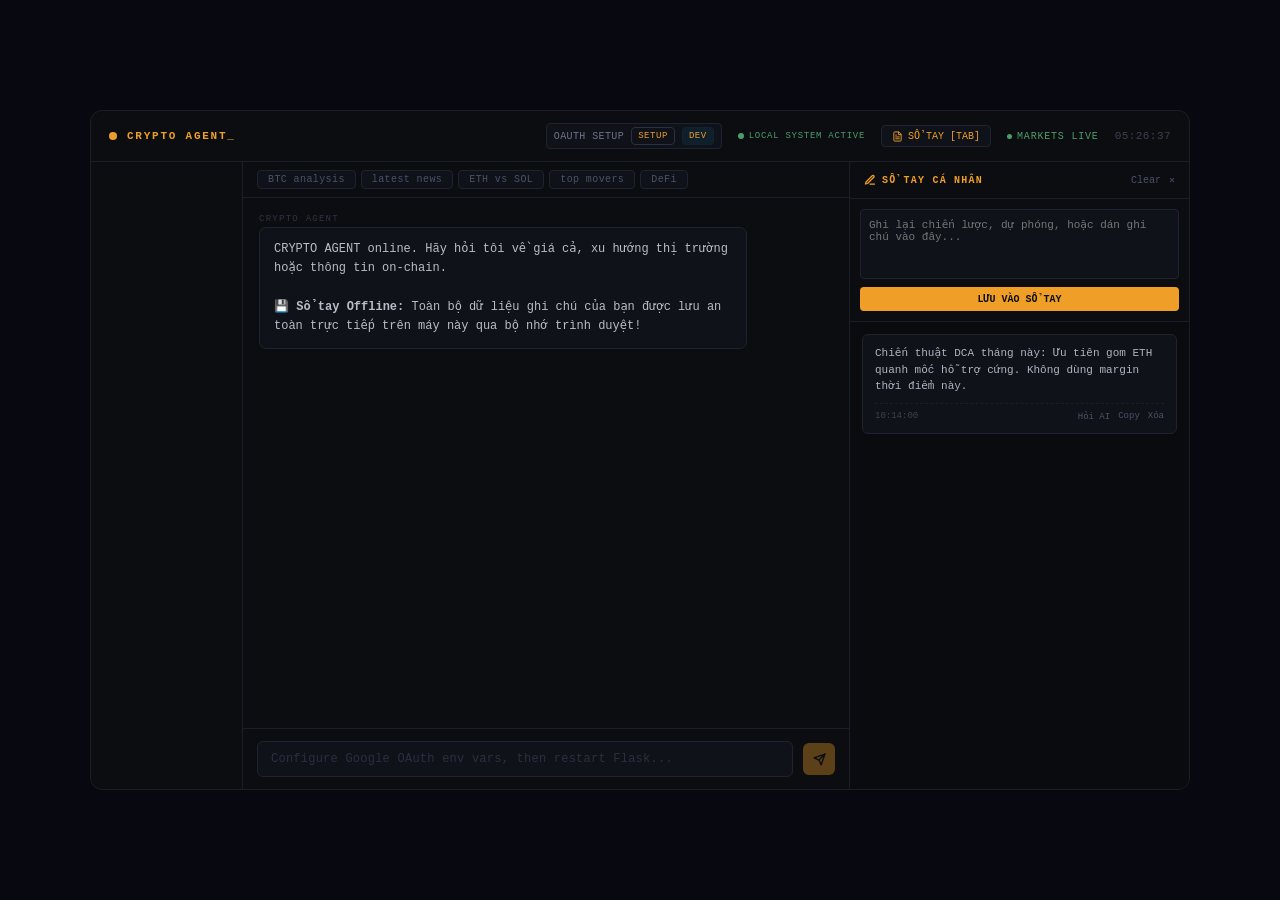
==== commit 81aad2e2: "UPDATE: Adding Authentication." ====
--- a/templates/index.html
+++ b/templates/index.html
@@ -42,6 +42,57 @@
     .amber-dot { width: 8px; height: 8px; border-radius: 50%; background: #EF9F27; flex-shrink: 0; }
     .brand { font-size: 11px; letter-spacing: .16em; color: #EF9F27; font-weight: 600; }
     .hdr-right { display: flex; align-items: center; gap: 16px; }
+
+    .auth-box {
+      display: flex;
+      align-items: center;
+      gap: 7px;
+      min-width: 0;
+      max-width: 220px;
+      padding: 3px 7px;
+      background: #0f1219;
+      border: 1px solid #1e2330;
+      border-radius: 4px;
+    }
+    .auth-avatar {
+      width: 18px;
+      height: 18px;
+      border-radius: 50%;
+      object-fit: cover;
+      display: none;
+      flex-shrink: 0;
+    }
+    .auth-box.signed-in .auth-avatar {
+      display: block;
+    }
+    .auth-name {
+      max-width: 105px;
+      overflow: hidden;
+      text-overflow: ellipsis;
+      white-space: nowrap;
+      color: #6b7488;
+      font-size: 10px;
+      letter-spacing: .04em;
+    }
+    .auth-box.signed-in .auth-name {
+      color: #c8cdd8;
+    }
+    .auth-btn {
+      background: transparent;
+      border: 1px solid #2a3040;
+      color: #EF9F27;
+      font-size: 9px;
+      padding: 3px 6px;
+      border-radius: 4px;
+      cursor: pointer;
+      font-family: inherit;
+      letter-spacing: .06em;
+      flex-shrink: 0;
+    }
+    .auth-btn:hover {
+      border-color: rgba(239,159,39,.5);
+      background: rgba(239,159,39,.08);
+    }
     
     /* Notebook toggle button */
     .toggle-nb-btn {
@@ -226,6 +277,7 @@
       padding: 10px 0; letter-spacing: .02em;
     }
     .inp::placeholder { color: #2a3040; }
+    .inp:disabled { color: #4a5268; cursor: not-allowed; }
 
     .sbtn {
       width: 32px; height: 32px; border-radius: 6px;
@@ -429,6 +481,12 @@
       <span class="brand">CRYPTO AGENT_</span>
     </div>
     <div class="hdr-right">
+      <div class="auth-box" id="authBox">
+        <img class="auth-avatar" id="authAvatar" alt="" />
+        <span class="auth-name" id="authName">GUEST</span>
+        <button class="auth-btn" id="authBtn" onclick="handleAuthClick()">LOGIN</button>
+        <button class="auth-btn" id="devBtn" style="background:#10202a;border-color:#123;" onclick="devLoginPrompt()">DEV</button>
+      </div>
       <!-- Status Indicator -->
       <span class="db-status">LOCAL SYSTEM ACTIVE</span>
       
@@ -523,11 +581,54 @@
 <!-- Toast notifications -->
 <div id="toastContainer"></div>
 
+<!-- Google Identity Services -->
+<script src="https://accounts.google.com/gsi/client" async defer></script>
+
 <script>
+window.GOOGLE_CLIENT_ID = "{{ google_client_id }}";
+
+function handleCredentialResponse(response) {
+  const id_token = response && response.credential;
+  if (!id_token) return;
+  fetch('/auth/jwt-login', {
+    method: 'POST',
+    headers: { 'Content-Type': 'application/json' },
+    body: JSON.stringify({ id_token }),
+  }).then(r => {
+    if (r.ok) window.location.reload();
+    else r.json().then(j => showToast(j.error || 'Login failed'));
+  }).catch(() => showToast('Login failed'));
+}
+
+function initGoogleIdentity() {
+  if (!window.GOOGLE_CLIENT_ID) return;
+  try {
+    google.accounts.id.initialize({
+      client_id: window.GOOGLE_CLIENT_ID,
+      callback: handleCredentialResponse,
+      auto_select: false,
+    });
+  } catch (e) {
+    console.warn('Google Identity init failed', e);
+  }
+}
+
+initGoogleIdentity();
+
+
+// ─────────────────────────────────────────────
+//  CONFIG & LOCAL NOTEBOOK STATE
+// ─────────────────────────────────────────────
 // ─────────────────────────────────────────────
 //  CONFIG & LOCAL NOTEBOOK STATE
 // ─────────────────────────────────────────────
 const API_CHAT = '/api/chat';
+const API_AUTH_ME = '/api/auth/me';
+const AUTH_LOGIN = '/auth/google/login';
+const AUTH_LOGOUT = '/auth/logout';
+const CHAT_PLACEHOLDER = 'Ask about prices, trends, news, or on-chain signals...';
+const LOGIN_PLACEHOLDER = 'Login with Google to chat with Crypto Agent...';
+const SETUP_PLACEHOLDER = 'Configure Google OAuth env vars, then restart Flask...';
 
 const COINGECKO_MAP = {
   bitcoin:       'BTC',
@@ -542,6 +643,13 @@
 let P = {};
 let hist = [];
 let busy = false;
+let authState = {
+  authenticated: false,
+  user: null,
+  oauthConfigured: false,
+  loginUrl: AUTH_LOGIN,
+  logoutUrl: AUTH_LOGOUT,
+};
 let notes = []; // Persisted locally
 
 // ── CoinGecko — fetch prices + 24h % change ──
@@ -724,6 +832,109 @@
 function showToast(msg) {
   const container = document.getElementById('toastContainer');
   container.innerHTML = `<div class="toast">${msg.toUpperCase()}</div>`;
+}
+
+async function loadAuthState() {
+  try {
+    const res = await fetch(API_AUTH_ME);
+    authState = await res.json();
+  } catch (e) {
+    authState = {
+      authenticated: false,
+      user: null,
+      oauthConfigured: false,
+      loginUrl: AUTH_LOGIN,
+      logoutUrl: AUTH_LOGOUT,
+    };
+    console.error('Auth state failed:', e);
+  }
+  renderAuthState();
+}
+
+function syncChatControls() {
+  const inp = document.getElementById('inp');
+  const sbtn = document.getElementById('sbtn');
+  if (!inp || !sbtn) return;
+
+  inp.disabled = !authState.authenticated;
+  sbtn.disabled = busy || !authState.authenticated;
+
+  if (authState.authenticated) {
+    inp.placeholder = CHAT_PLACEHOLDER;
+  } else if (authState.oauthConfigured) {
+    inp.placeholder = LOGIN_PLACEHOLDER;
+  } else {
+    inp.placeholder = SETUP_PLACEHOLDER;
+  }
+}
+
+function renderAuthState() {
+  const box = document.getElementById('authBox');
+  const avatar = document.getElementById('authAvatar');
+  const name = document.getElementById('authName');
+  const btn = document.getElementById('authBtn');
+  if (!box || !avatar || !name || !btn) return;
+
+  box.classList.toggle('signed-in', authState.authenticated);
+
+  if (authState.authenticated) {
+    const user = authState.user || {};
+    name.textContent = user.name || user.email || 'SIGNED IN';
+    btn.textContent = 'LOGOUT';
+    if (user.picture && user.picture.startsWith('https://')) {
+      avatar.src = user.picture;
+      avatar.style.display = '';
+    } else {
+      avatar.removeAttribute('src');
+      avatar.style.display = 'none';
+    }
+  } else {
+    name.textContent = authState.oauthConfigured ? 'GUEST' : 'OAUTH SETUP';
+    btn.textContent = authState.oauthConfigured ? 'LOGIN' : 'SETUP';
+    avatar.removeAttribute('src');
+    avatar.style.display = 'none';
+  }
+
+  syncChatControls();
+}
+
+async function handleAuthClick() {
+  if (!authState.authenticated) {
+    if (window.GOOGLE_CLIENT_ID && authState.jwtLoginUrl) {
+      try { google.accounts.id.prompt(); } catch (e) { window.location.href = authState.loginUrl || AUTH_LOGIN; }
+      return;
+    }
+    window.location.href = authState.loginUrl || AUTH_LOGIN;
+    return;
+  }
+
+  try {
+    await fetch(authState.logoutUrl || AUTH_LOGOUT, { method: 'POST' });
+  } finally {
+    window.location.reload();
+  }
+}
+
+async function devLoginPrompt() {
+  const username = prompt('Dev username (leave blank to cancel):', 'dev');
+  if (!username) return;
+  const password = prompt('Dev password:','');
+  try {
+    const res = await fetch('/auth/self-login', {
+      method: 'POST',
+      headers: { 'Content-Type': 'application/json' },
+      body: JSON.stringify({ username, password }),
+    });
+    const data = await res.json();
+    if (!res.ok) {
+      showToast(data.error || 'Dev login failed');
+      return;
+    }
+    // success: server sets session; reload to reflect auth state
+    window.location.reload();
+  } catch (e) {
+    showToast('Dev login failed');
+  }
 }
 
 // ── Chat Helpers ─────────────────────────────
@@ -782,6 +993,10 @@
 
 async function send() {
   if (busy) return;
+  if (!authState.authenticated) {
+    showToast(authState.oauthConfigured ? 'Login required' : 'OAuth setup required');
+    return;
+  }
   const el  = document.getElementById('inp');
   const txt = el.value.trim();
   if (!txt) return;
@@ -791,7 +1006,7 @@
   addMsg('user', txt);
 
   busy = true;
-  document.getElementById('sbtn').disabled = true;
+  syncChatControls();
 
   const loader = addMsg('assistant',
     '<span class="dots"><span>▪</span><span>▪</span><span>▪</span></span>', true);
@@ -804,7 +1019,11 @@
     });
 
     const data = await res.json();
-    if (!res.ok) throw new Error(data.error || 'Yêu cầu trò chuyện thất bại');
+    if (res.status === 401) {
+      authState.authenticated = false;
+      renderAuthState();
+    }
+    if (!res.ok) throw new Error(data.error || 'Chat request failed');
 
     const reply = data.reply || 'Không nhận được phản hồi.';
     hist.push({ role: 'assistant', content: reply });
@@ -813,12 +1032,12 @@
     addMsg('assistant', reply);
 
   } catch (e) {
-    loader.querySelector('.bbl').textContent = 'Lỗi kết nối. Vui lòng thử lại.';
+    loader.querySelector('.bbl').textContent = e.message || 'Connection failed. Please try again.';
     console.error(e);
   }
 
   busy = false;
-  document.getElementById('sbtn').disabled = false;
+  syncChatControls();
   document.getElementById('inp').focus();
   document.getElementById('msgs').scrollTop = 9999;
 }
@@ -844,6 +1063,7 @@
 
 // ── Init ─────────────────────────────────────
 async function init() {
+  await loadAuthState();
   await fetchPrices();
   setInterval(fetchPrices, 30000);
   tick();
@@ -854,4 +1074,4 @@
 init();
 </script>
 </body>
-</html>+</html>
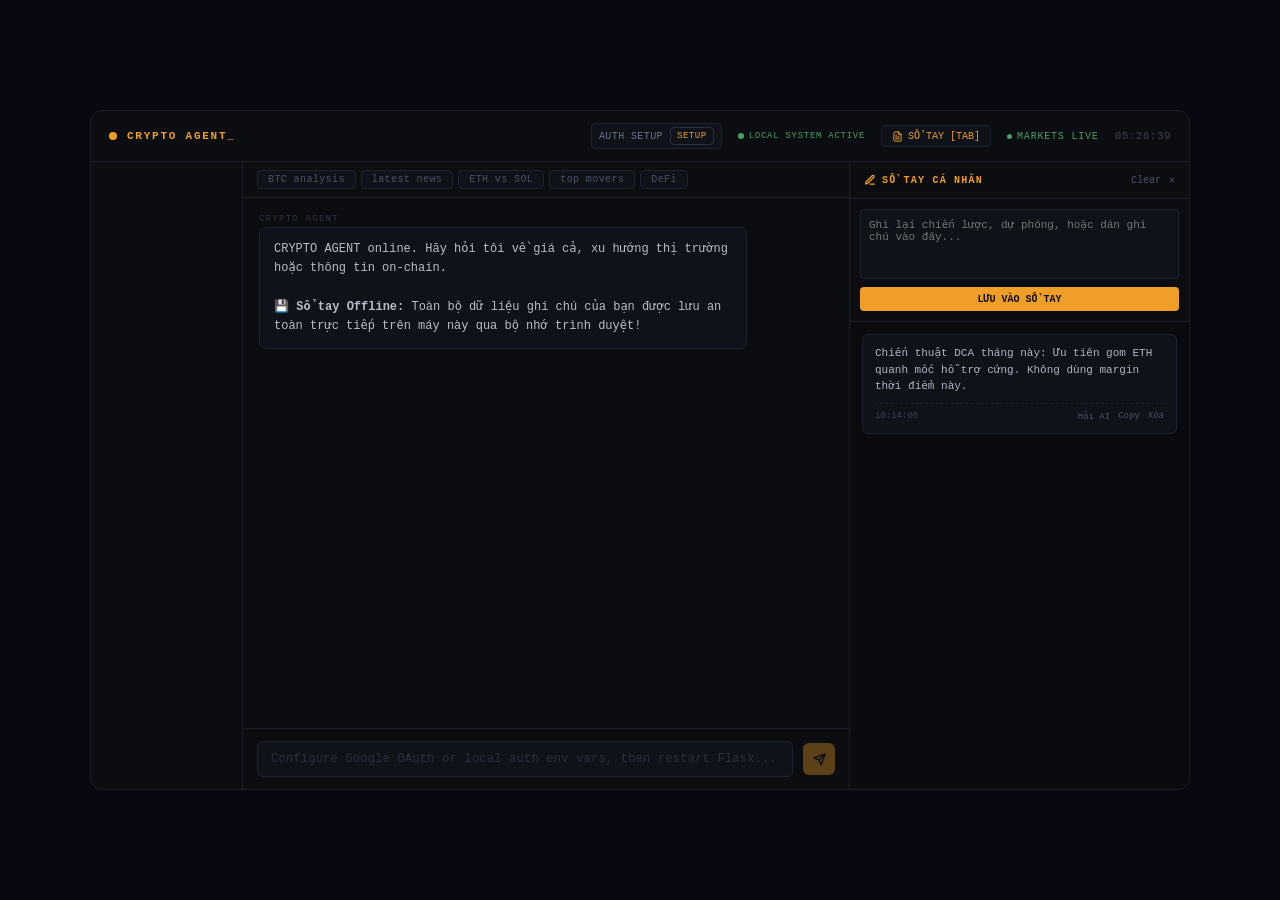
==== commit 8a36d26a: "With help of Codex, fix the login system" ====
--- a/templates/index.html
+++ b/templates/index.html
@@ -628,7 +628,8 @@
 const AUTH_LOGOUT = '/auth/logout';
 const CHAT_PLACEHOLDER = 'Ask about prices, trends, news, or on-chain signals...';
 const LOGIN_PLACEHOLDER = 'Login with Google to chat with Crypto Agent...';
-const SETUP_PLACEHOLDER = 'Configure Google OAuth env vars, then restart Flask...';
+const LOCAL_LOGIN_PLACEHOLDER = 'Login locally to chat with Crypto Agent...';
+const SETUP_PLACEHOLDER = 'Configure Google OAuth or local auth env vars, then restart Flask...';
 
 const COINGECKO_MAP = {
   bitcoin:       'BTC',
@@ -647,6 +648,7 @@
   authenticated: false,
   user: null,
   oauthConfigured: false,
+  selfAuthConfigured: false,
   loginUrl: AUTH_LOGIN,
   logoutUrl: AUTH_LOGOUT,
 };
@@ -843,6 +845,7 @@
       authenticated: false,
       user: null,
       oauthConfigured: false,
+      selfAuthConfigured: false,
       loginUrl: AUTH_LOGIN,
       logoutUrl: AUTH_LOGOUT,
     };
@@ -861,6 +864,8 @@
 
   if (authState.authenticated) {
     inp.placeholder = CHAT_PLACEHOLDER;
+  } else if (authState.selfAuthConfigured) {
+    inp.placeholder = LOCAL_LOGIN_PLACEHOLDER;
   } else if (authState.oauthConfigured) {
     inp.placeholder = LOGIN_PLACEHOLDER;
   } else {
@@ -873,6 +878,7 @@
   const avatar = document.getElementById('authAvatar');
   const name = document.getElementById('authName');
   const btn = document.getElementById('authBtn');
+  const devBtn = document.getElementById('devBtn');
   if (!box || !avatar || !name || !btn) return;
 
   box.classList.toggle('signed-in', authState.authenticated);
@@ -889,10 +895,22 @@
       avatar.style.display = 'none';
     }
   } else {
-    name.textContent = authState.oauthConfigured ? 'GUEST' : 'OAUTH SETUP';
-    btn.textContent = authState.oauthConfigured ? 'LOGIN' : 'SETUP';
+    if (authState.oauthConfigured) {
+      name.textContent = 'GUEST';
+      btn.textContent = 'LOGIN';
+    } else if (authState.selfAuthConfigured) {
+      name.textContent = 'LOCAL AUTH';
+      btn.textContent = 'LOCAL';
+    } else {
+      name.textContent = 'AUTH SETUP';
+      btn.textContent = 'SETUP';
+    }
     avatar.removeAttribute('src');
     avatar.style.display = 'none';
+  }
+
+  if (devBtn) {
+    devBtn.style.display = authState.oauthConfigured ? '' : 'none';
   }
 
   syncChatControls();
@@ -902,6 +920,10 @@
   if (!authState.authenticated) {
     if (window.GOOGLE_CLIENT_ID && authState.jwtLoginUrl) {
       try { google.accounts.id.prompt(); } catch (e) { window.location.href = authState.loginUrl || AUTH_LOGIN; }
+      return;
+    }
+    if (authState.selfAuthConfigured) {
+      await devLoginPrompt();
       return;
     }
     window.location.href = authState.loginUrl || AUTH_LOGIN;
@@ -994,7 +1016,7 @@
 async function send() {
   if (busy) return;
   if (!authState.authenticated) {
-    showToast(authState.oauthConfigured ? 'Login required' : 'OAuth setup required');
+    showToast(authState.selfAuthConfigured ? 'Local login required' : (authState.oauthConfigured ? 'Login required' : 'Auth setup required'));
     return;
   }
   const el  = document.getElementById('inp');
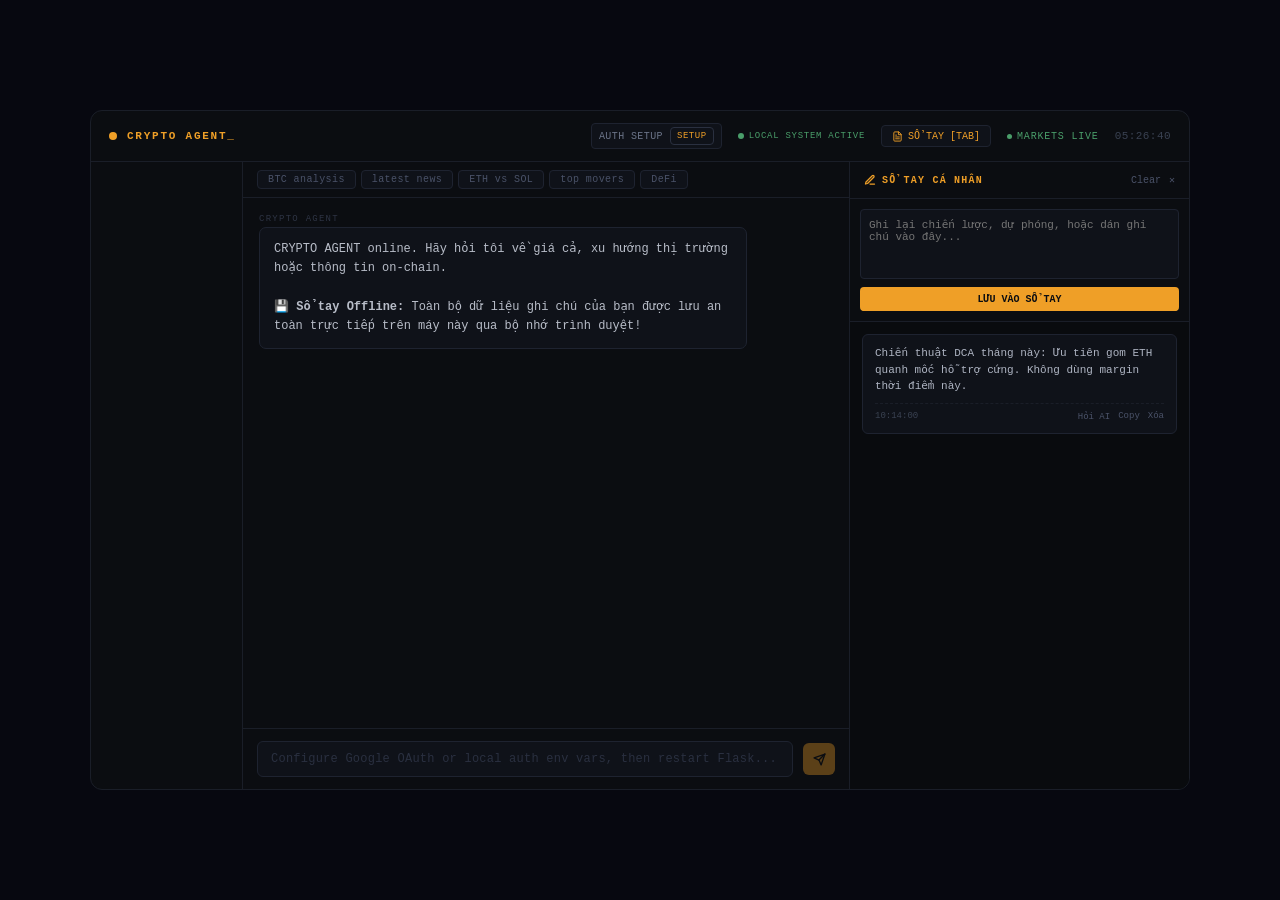
==== commit 97c6b062: "With help of codex, v1 of logging in complete" ====
--- a/templates/index.html
+++ b/templates/index.html
@@ -485,7 +485,7 @@
         <img class="auth-avatar" id="authAvatar" alt="" />
         <span class="auth-name" id="authName">GUEST</span>
         <button class="auth-btn" id="authBtn" onclick="handleAuthClick()">LOGIN</button>
-        <button class="auth-btn" id="devBtn" style="background:#10202a;border-color:#123;" onclick="devLoginPrompt()">DEV</button>
+        <button class="auth-btn" id="registerBtn" style="background:#10202a;border-color:#123;" onclick="registerPrompt()">REGISTER</button>
       </div>
       <!-- Status Indicator -->
       <span class="db-status">LOCAL SYSTEM ACTIVE</span>
@@ -624,11 +624,14 @@
 // ─────────────────────────────────────────────
 const API_CHAT = '/api/chat';
 const API_AUTH_ME = '/api/auth/me';
+const API_AUTH_LOGIN = '/api/auth/login';
+const API_AUTH_REGISTER = '/api/auth/register';
+const API_AUTH_REFRESH = '/api/auth/refresh';
 const AUTH_LOGIN = '/auth/google/login';
-const AUTH_LOGOUT = '/auth/logout';
+const AUTH_LOGOUT = '/api/auth/logout';
 const CHAT_PLACEHOLDER = 'Ask about prices, trends, news, or on-chain signals...';
 const LOGIN_PLACEHOLDER = 'Login with Google to chat with Crypto Agent...';
-const LOCAL_LOGIN_PLACEHOLDER = 'Login locally to chat with Crypto Agent...';
+const LOCAL_LOGIN_PLACEHOLDER = 'Login to chat with Crypto Agent...';
 const SETUP_PLACEHOLDER = 'Configure Google OAuth or local auth env vars, then restart Flask...';
 
 const COINGECKO_MAP = {
@@ -649,9 +652,11 @@
   user: null,
   oauthConfigured: false,
   selfAuthConfigured: false,
+  registrationEnabled: false,
   loginUrl: AUTH_LOGIN,
   logoutUrl: AUTH_LOGOUT,
 };
+let accessToken = null;
 let notes = []; // Persisted locally
 
 // ── CoinGecko — fetch prices + 24h % change ──
@@ -836,9 +841,60 @@
   container.innerHTML = `<div class="toast">${msg.toUpperCase()}</div>`;
 }
 
+function applyAuthPayload(data) {
+  if (!data) return;
+  if (data.accessToken) accessToken = data.accessToken;
+  if (data.user) {
+    authState.authenticated = true;
+    authState.user = data.user;
+  }
+}
+
+async function refreshAccessToken() {
+  try {
+    const res = await fetch(API_AUTH_REFRESH, {
+      method: 'POST',
+      credentials: 'same-origin',
+    });
+    const data = await res.json().catch(() => ({}));
+    if (!res.ok || !data.accessToken) {
+      accessToken = null;
+      return false;
+    }
+    applyAuthPayload(data);
+    return true;
+  } catch (e) {
+    accessToken = null;
+    return false;
+  }
+}
+
+async function authFetch(url, options = {}, retry = true) {
+  const headers = new Headers(options.headers || {});
+  if (accessToken) headers.set('Authorization', `Bearer ${accessToken}`);
+
+  const res = await fetch(url, {
+    ...options,
+    headers,
+    credentials: 'same-origin',
+  });
+
+  if (res.status === 401 && retry) {
+    const refreshed = await refreshAccessToken();
+    if (refreshed) return authFetch(url, options, false);
+  }
+  return res;
+}
+
 async function loadAuthState() {
   try {
-    const res = await fetch(API_AUTH_ME);
+    await refreshAccessToken();
+    const headers = {};
+    if (accessToken) headers.Authorization = `Bearer ${accessToken}`;
+    const res = await fetch(API_AUTH_ME, {
+      headers,
+      credentials: 'same-origin',
+    });
     authState = await res.json();
   } catch (e) {
     authState = {
@@ -846,6 +902,7 @@
       user: null,
       oauthConfigured: false,
       selfAuthConfigured: false,
+      registrationEnabled: false,
       loginUrl: AUTH_LOGIN,
       logoutUrl: AUTH_LOGOUT,
     };
@@ -878,7 +935,7 @@
   const avatar = document.getElementById('authAvatar');
   const name = document.getElementById('authName');
   const btn = document.getElementById('authBtn');
-  const devBtn = document.getElementById('devBtn');
+  const registerBtn = document.getElementById('registerBtn');
   if (!box || !avatar || !name || !btn) return;
 
   box.classList.toggle('signed-in', authState.authenticated);
@@ -895,12 +952,12 @@
       avatar.style.display = 'none';
     }
   } else {
-    if (authState.oauthConfigured) {
+    if (authState.selfAuthConfigured) {
+      name.textContent = 'AUTH';
+      btn.textContent = 'LOGIN';
+    } else if (authState.oauthConfigured) {
       name.textContent = 'GUEST';
       btn.textContent = 'LOGIN';
-    } else if (authState.selfAuthConfigured) {
-      name.textContent = 'LOCAL AUTH';
-      btn.textContent = 'LOCAL';
     } else {
       name.textContent = 'AUTH SETUP';
       btn.textContent = 'SETUP';
@@ -909,8 +966,8 @@
     avatar.style.display = 'none';
   }
 
-  if (devBtn) {
-    devBtn.style.display = authState.oauthConfigured ? '' : 'none';
+  if (registerBtn) {
+    registerBtn.style.display = (!authState.authenticated && authState.registrationEnabled) ? '' : 'none';
   }
 
   syncChatControls();
@@ -918,44 +975,79 @@
 
 async function handleAuthClick() {
   if (!authState.authenticated) {
+    if (authState.selfAuthConfigured) {
+      await localLoginPrompt();
+      return;
+    }
     if (window.GOOGLE_CLIENT_ID && authState.jwtLoginUrl) {
       try { google.accounts.id.prompt(); } catch (e) { window.location.href = authState.loginUrl || AUTH_LOGIN; }
       return;
     }
-    if (authState.selfAuthConfigured) {
-      await devLoginPrompt();
-      return;
-    }
     window.location.href = authState.loginUrl || AUTH_LOGIN;
     return;
   }
 
   try {
-    await fetch(authState.logoutUrl || AUTH_LOGOUT, { method: 'POST' });
+    await authFetch(authState.logoutUrl || AUTH_LOGOUT, { method: 'POST' }, false);
   } finally {
-    window.location.reload();
-  }
-}
-
-async function devLoginPrompt() {
-  const username = prompt('Dev username (leave blank to cancel):', 'dev');
-  if (!username) return;
-  const password = prompt('Dev password:','');
+    accessToken = null;
+    authState.authenticated = false;
+    authState.user = null;
+    renderAuthState();
+    showToast('Logged out');
+  }
+}
+
+async function localLoginPrompt() {
+  const login = prompt('Username or email:', 'admin');
+  if (!login) return;
+  const password = prompt('Password:', '');
+  if (password === null) return;
   try {
-    const res = await fetch('/auth/self-login', {
+    const res = await fetch(API_AUTH_LOGIN, {
       method: 'POST',
       headers: { 'Content-Type': 'application/json' },
-      body: JSON.stringify({ username, password }),
+      credentials: 'same-origin',
+      body: JSON.stringify({ login, password }),
     });
     const data = await res.json();
     if (!res.ok) {
-      showToast(data.error || 'Dev login failed');
+      showToast(data.error || 'Login failed');
       return;
     }
-    // success: server sets session; reload to reflect auth state
-    window.location.reload();
+    applyAuthPayload(data);
+    renderAuthState();
+    showToast('Logged in');
   } catch (e) {
-    showToast('Dev login failed');
+    showToast('Login failed');
+  }
+}
+
+async function registerPrompt() {
+  if (!authState.registrationEnabled) return;
+  const username = prompt('New username:', '');
+  if (!username) return;
+  const email = prompt('Email (optional):', '') || '';
+  const password = prompt('Password, minimum 8 characters:', '');
+  if (password === null) return;
+
+  try {
+    const res = await fetch(API_AUTH_REGISTER, {
+      method: 'POST',
+      headers: { 'Content-Type': 'application/json' },
+      credentials: 'same-origin',
+      body: JSON.stringify({ username, email, password }),
+    });
+    const data = await res.json();
+    if (!res.ok) {
+      showToast(data.error || 'Registration failed');
+      return;
+    }
+    applyAuthPayload(data);
+    renderAuthState();
+    showToast('Account created');
+  } catch (e) {
+    showToast('Registration failed');
   }
 }
 
@@ -1034,15 +1126,17 @@
     '<span class="dots"><span>▪</span><span>▪</span><span>▪</span></span>', true);
 
   try {
-    const res = await fetch(API_CHAT, {
+    const res = await authFetch(API_CHAT, {
       method: 'POST',
       headers: { 'Content-Type': 'application/json' },
       body: JSON.stringify({ message: txt }),
     });
 
-    const data = await res.json();
+    const data = await res.json().catch(() => ({}));
     if (res.status === 401) {
+      accessToken = null;
       authState.authenticated = false;
+      authState.user = null;
       renderAuthState();
     }
     if (!res.ok) throw new Error(data.error || 'Chat request failed');
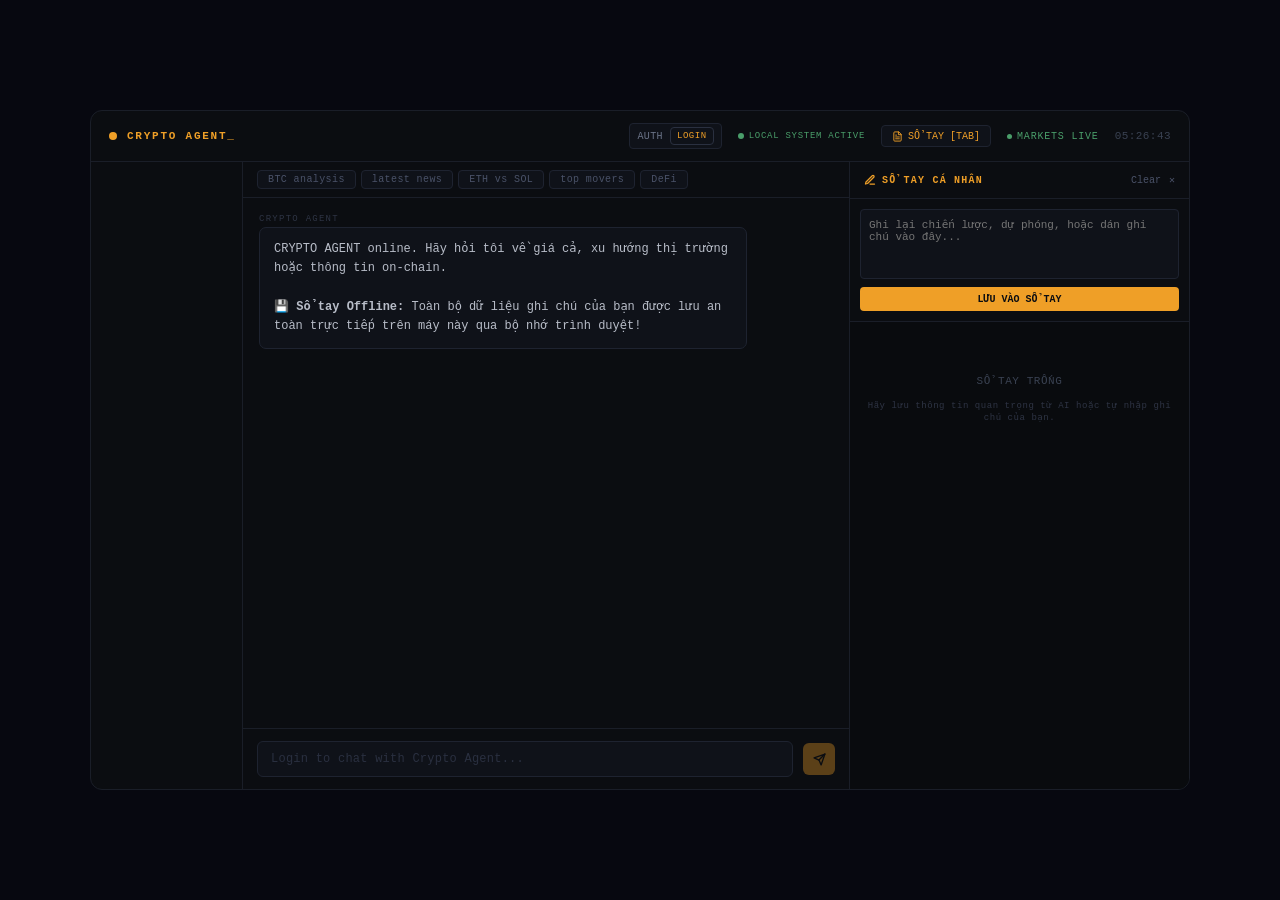
==== commit cd2a4468: "with the help of codex, redo the sign-up feature. The authentication is inspired by Mtikcode" ====
--- a/templates/index.html
+++ b/templates/index.html
@@ -581,41 +581,7 @@
 <!-- Toast notifications -->
 <div id="toastContainer"></div>
 
-<!-- Google Identity Services -->
-<script src="https://accounts.google.com/gsi/client" async defer></script>
-
 <script>
-window.GOOGLE_CLIENT_ID = "{{ google_client_id }}";
-
-function handleCredentialResponse(response) {
-  const id_token = response && response.credential;
-  if (!id_token) return;
-  fetch('/auth/jwt-login', {
-    method: 'POST',
-    headers: { 'Content-Type': 'application/json' },
-    body: JSON.stringify({ id_token }),
-  }).then(r => {
-    if (r.ok) window.location.reload();
-    else r.json().then(j => showToast(j.error || 'Login failed'));
-  }).catch(() => showToast('Login failed'));
-}
-
-function initGoogleIdentity() {
-  if (!window.GOOGLE_CLIENT_ID) return;
-  try {
-    google.accounts.id.initialize({
-      client_id: window.GOOGLE_CLIENT_ID,
-      callback: handleCredentialResponse,
-      auto_select: false,
-    });
-  } catch (e) {
-    console.warn('Google Identity init failed', e);
-  }
-}
-
-initGoogleIdentity();
-
-
 // ─────────────────────────────────────────────
 //  CONFIG & LOCAL NOTEBOOK STATE
 // ─────────────────────────────────────────────
@@ -627,12 +593,12 @@
 const API_AUTH_LOGIN = '/api/auth/login';
 const API_AUTH_REGISTER = '/api/auth/register';
 const API_AUTH_REFRESH = '/api/auth/refresh';
-const AUTH_LOGIN = '/auth/google/login';
+const API_NOTES = '/api/notes';
+const AUTH_LOGIN = '/login';
+const AUTH_REGISTER = '/register';
 const AUTH_LOGOUT = '/api/auth/logout';
 const CHAT_PLACEHOLDER = 'Ask about prices, trends, news, or on-chain signals...';
-const LOGIN_PLACEHOLDER = 'Login with Google to chat with Crypto Agent...';
-const LOCAL_LOGIN_PLACEHOLDER = 'Login to chat with Crypto Agent...';
-const SETUP_PLACEHOLDER = 'Configure Google OAuth or local auth env vars, then restart Flask...';
+const LOGIN_PLACEHOLDER = 'Login to chat with Crypto Agent...';
 
 const COINGECKO_MAP = {
   bitcoin:       'BTC',
@@ -650,10 +616,9 @@
 let authState = {
   authenticated: false,
   user: null,
-  oauthConfigured: false,
-  selfAuthConfigured: false,
   registrationEnabled: false,
   loginUrl: AUTH_LOGIN,
+  registerUrl: AUTH_REGISTER,
   logoutUrl: AUTH_LOGOUT,
 };
 let accessToken = null;
@@ -702,8 +667,11 @@
 }
 
 // ── Local Storage Notes Controller ──────────────────────────────────
-function loadNotes() {
-  const saved = localStorage.getItem('crypto_agent_notes_local');
+function legacySeedNotes() {
+  notes = [];
+  renderNotes();
+  return;
+  const saved = null;
   if (saved) {
     try {
       notes = JSON.parse(saved);
@@ -724,7 +692,6 @@
 }
 
 function saveNotesToStorage() {
-  localStorage.setItem('crypto_agent_notes_local', JSON.stringify(notes));
   renderNotes();
 }
 
@@ -801,6 +768,111 @@
     notes = [];
     saveNotesToStorage();
     showToast('Đã dọn dẹp sổ tay');
+  }
+}
+
+// Authenticated per-user notebook storage
+async function loadNotes() {
+  if (!authState.authenticated) {
+    notes = [];
+    renderNotes();
+    return;
+  }
+
+  try {
+    const res = await authFetch(API_NOTES);
+    const data = await res.json().catch(() => ({}));
+    if (!res.ok) throw new Error(data.error || 'Could not load notes');
+    notes = data.notes || [];
+  } catch (e) {
+    notes = [];
+    showToast(e.message || 'Could not load notes');
+  }
+  renderNotes();
+}
+
+async function saveManualNote() {
+  const textarea = document.getElementById('nbText');
+  const text = textarea.value.trim();
+  if (!text) return;
+  if (!authState.authenticated) {
+    showToast('Login required');
+    return;
+  }
+
+  try {
+    const res = await authFetch(API_NOTES, {
+      method: 'POST',
+      headers: { 'Content-Type': 'application/json' },
+      body: JSON.stringify({ content: text }),
+    });
+    const data = await res.json().catch(() => ({}));
+    if (!res.ok) throw new Error(data.error || 'Could not save note');
+    notes.unshift(data.note);
+    renderNotes();
+    textarea.value = '';
+    showToast('ÄÃ£ lÆ°u vÃ o sá»• tay');
+  } catch (e) {
+    showToast(e.message || 'Could not save note');
+  }
+}
+
+async function saveNoteFromAI(text) {
+  if (!authState.authenticated) {
+    showToast('Login required');
+    return;
+  }
+
+  try {
+    const res = await authFetch(API_NOTES, {
+      method: 'POST',
+      headers: { 'Content-Type': 'application/json' },
+      body: JSON.stringify({ content: text }),
+    });
+    const data = await res.json().catch(() => ({}));
+    if (!res.ok) throw new Error(data.error || 'Could not save note');
+    notes.unshift(data.note);
+    renderNotes();
+  } catch (e) {
+    showToast(e.message || 'Could not save note');
+    return;
+  }
+
+  const col = document.getElementById('nbCol');
+  if (col.classList.contains('collapsed')) {
+    toggleNotebook();
+  }
+  showToast('ÄÃ£ lÆ°u phÃ¢n tÃ­ch cá»§a AI vÃ o sá»• tay');
+}
+
+async function deleteNote(id) {
+  try {
+    const res = await authFetch(`${API_NOTES}/${encodeURIComponent(id)}`, { method: 'DELETE' });
+    if (!res.ok) {
+      const data = await res.json().catch(() => ({}));
+      throw new Error(data.error || 'Could not delete note');
+    }
+    notes = notes.filter(n => n.id !== id);
+    renderNotes();
+    showToast('ÄÃ£ xÃ³a ghi chÃº');
+  } catch (e) {
+    showToast(e.message || 'Could not delete note');
+  }
+}
+
+async function clearAllNotes() {
+  if (!confirm('Báº¡n cÃ³ cháº¯c cháº¯n muá»‘n xÃ³a sáº¡ch sá»• tay cÃ¡ nhÃ¢n khÃ´ng?')) return;
+  try {
+    const res = await authFetch(API_NOTES, { method: 'DELETE' });
+    if (!res.ok) {
+      const data = await res.json().catch(() => ({}));
+      throw new Error(data.error || 'Could not clear notes');
+    }
+    notes = [];
+    renderNotes();
+    showToast('ÄÃ£ dá»n dáº¹p sá»• tay');
+  } catch (e) {
+    showToast(e.message || 'Could not clear notes');
   }
 }
 
@@ -900,10 +972,9 @@
     authState = {
       authenticated: false,
       user: null,
-      oauthConfigured: false,
-      selfAuthConfigured: false,
       registrationEnabled: false,
       loginUrl: AUTH_LOGIN,
+      registerUrl: AUTH_REGISTER,
       logoutUrl: AUTH_LOGOUT,
     };
     console.error('Auth state failed:', e);
@@ -921,12 +992,8 @@
 
   if (authState.authenticated) {
     inp.placeholder = CHAT_PLACEHOLDER;
-  } else if (authState.selfAuthConfigured) {
-    inp.placeholder = LOCAL_LOGIN_PLACEHOLDER;
-  } else if (authState.oauthConfigured) {
+  } else {
     inp.placeholder = LOGIN_PLACEHOLDER;
-  } else {
-    inp.placeholder = SETUP_PLACEHOLDER;
   }
 }
 
@@ -952,16 +1019,8 @@
       avatar.style.display = 'none';
     }
   } else {
-    if (authState.selfAuthConfigured) {
-      name.textContent = 'AUTH';
-      btn.textContent = 'LOGIN';
-    } else if (authState.oauthConfigured) {
-      name.textContent = 'GUEST';
-      btn.textContent = 'LOGIN';
-    } else {
-      name.textContent = 'AUTH SETUP';
-      btn.textContent = 'SETUP';
-    }
+    name.textContent = 'AUTH';
+    btn.textContent = 'LOGIN';
     avatar.removeAttribute('src');
     avatar.style.display = 'none';
   }
@@ -975,14 +1034,6 @@
 
 async function handleAuthClick() {
   if (!authState.authenticated) {
-    if (authState.selfAuthConfigured) {
-      await localLoginPrompt();
-      return;
-    }
-    if (window.GOOGLE_CLIENT_ID && authState.jwtLoginUrl) {
-      try { google.accounts.id.prompt(); } catch (e) { window.location.href = authState.loginUrl || AUTH_LOGIN; }
-      return;
-    }
     window.location.href = authState.loginUrl || AUTH_LOGIN;
     return;
   }
@@ -993,62 +1044,19 @@
     accessToken = null;
     authState.authenticated = false;
     authState.user = null;
+    notes = [];
     renderAuthState();
+    renderNotes();
     showToast('Logged out');
   }
 }
 
 async function localLoginPrompt() {
-  const login = prompt('Username or email:', 'admin');
-  if (!login) return;
-  const password = prompt('Password:', '');
-  if (password === null) return;
-  try {
-    const res = await fetch(API_AUTH_LOGIN, {
-      method: 'POST',
-      headers: { 'Content-Type': 'application/json' },
-      credentials: 'same-origin',
-      body: JSON.stringify({ login, password }),
-    });
-    const data = await res.json();
-    if (!res.ok) {
-      showToast(data.error || 'Login failed');
-      return;
-    }
-    applyAuthPayload(data);
-    renderAuthState();
-    showToast('Logged in');
-  } catch (e) {
-    showToast('Login failed');
-  }
+  window.location.href = authState.loginUrl || AUTH_LOGIN;
 }
 
 async function registerPrompt() {
-  if (!authState.registrationEnabled) return;
-  const username = prompt('New username:', '');
-  if (!username) return;
-  const email = prompt('Email (optional):', '') || '';
-  const password = prompt('Password, minimum 8 characters:', '');
-  if (password === null) return;
-
-  try {
-    const res = await fetch(API_AUTH_REGISTER, {
-      method: 'POST',
-      headers: { 'Content-Type': 'application/json' },
-      credentials: 'same-origin',
-      body: JSON.stringify({ username, email, password }),
-    });
-    const data = await res.json();
-    if (!res.ok) {
-      showToast(data.error || 'Registration failed');
-      return;
-    }
-    applyAuthPayload(data);
-    renderAuthState();
-    showToast('Account created');
-  } catch (e) {
-    showToast('Registration failed');
-  }
+  window.location.href = authState.registerUrl || AUTH_REGISTER;
 }
 
 // ── Chat Helpers ─────────────────────────────
@@ -1108,7 +1116,7 @@
 async function send() {
   if (busy) return;
   if (!authState.authenticated) {
-    showToast(authState.selfAuthConfigured ? 'Local login required' : (authState.oauthConfigured ? 'Login required' : 'Auth setup required'));
+    showToast('Login required');
     return;
   }
   const el  = document.getElementById('inp');
@@ -1184,7 +1192,7 @@
   setInterval(fetchPrices, 30000);
   tick();
   setInterval(tick, 1000);
-  loadNotes();
+  await loadNotes();
 }
 
 init();
